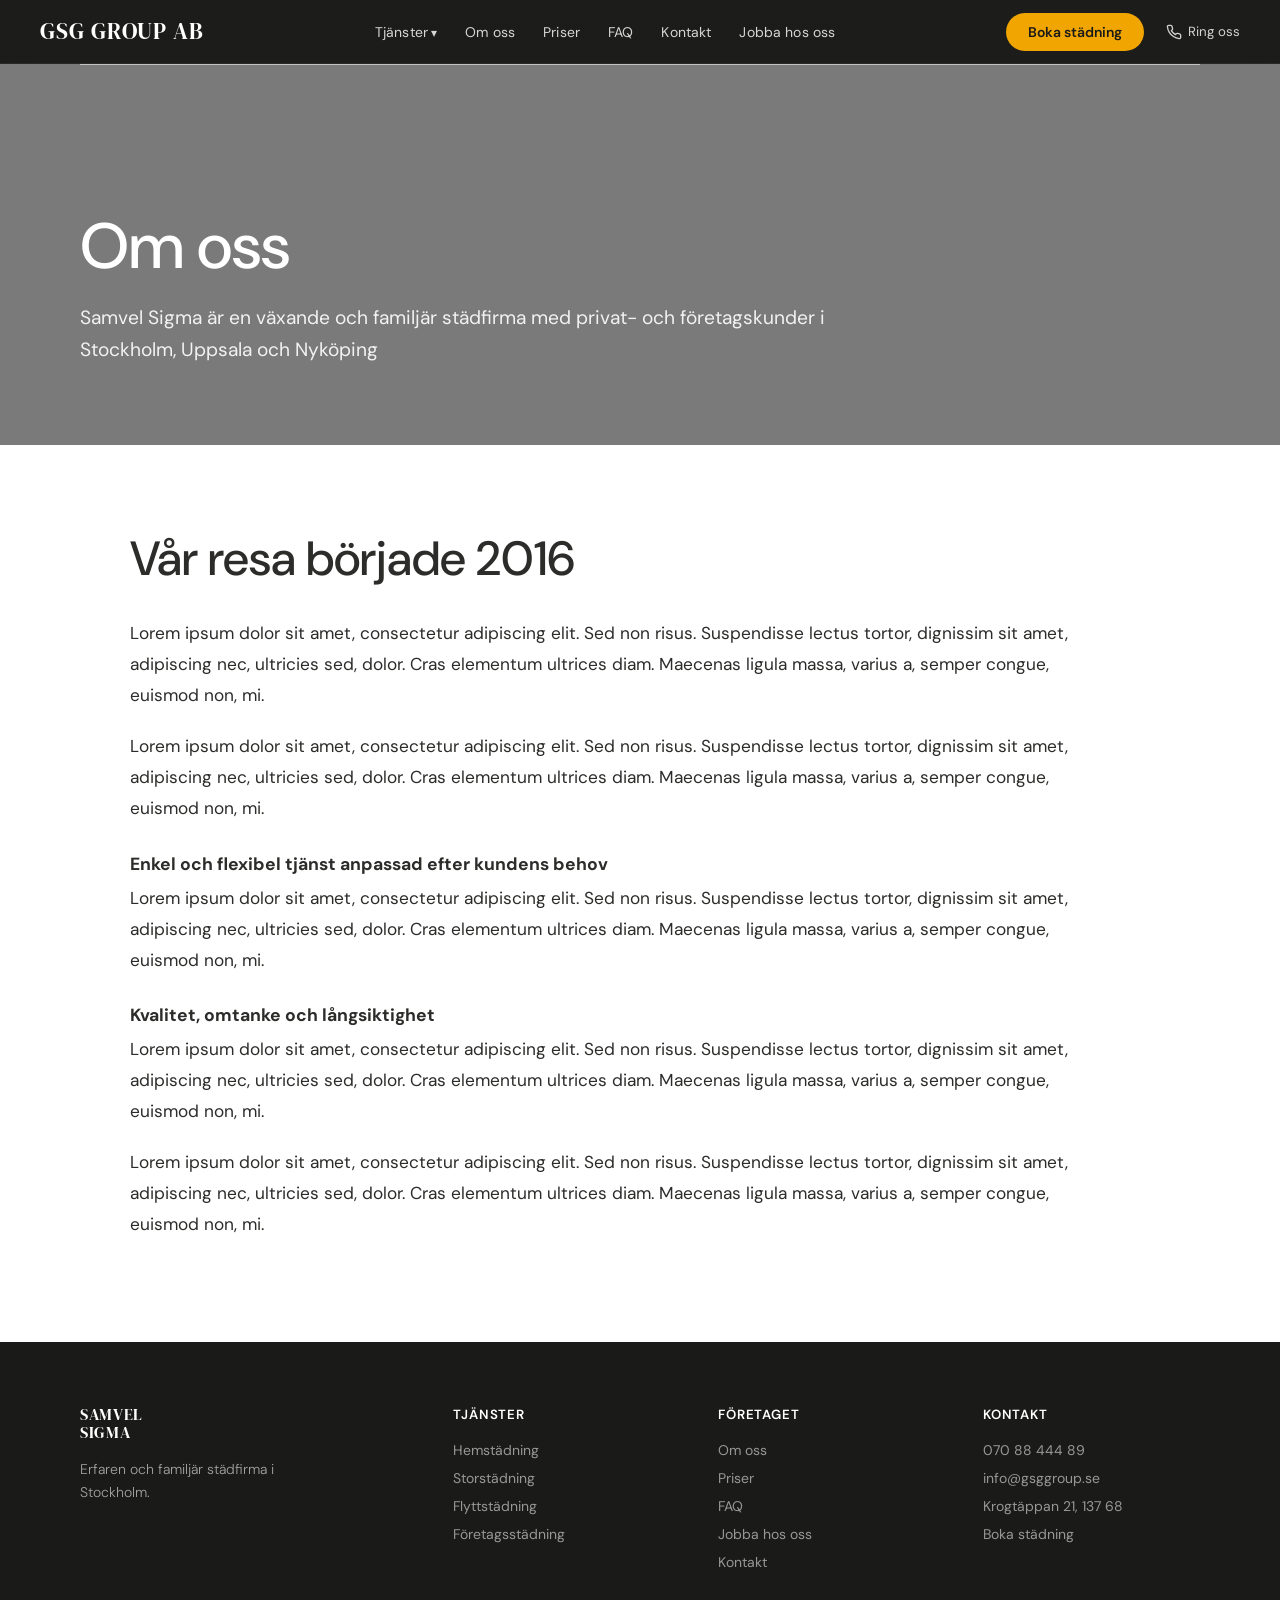
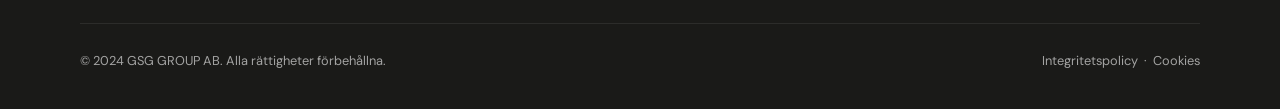
==== about.html @ a58aaa76 "init Co-authored-by: Copilot <copilot@github.com>" ====
<!DOCTYPE html>
<html lang="sv">
<head>
<meta charset="UTF-8">
<meta name="viewport" content="width=device-width, initial-scale=1.0">
<title>Om oss – GSG Group AB</title>
<link href="https://fonts.googleapis.com/css2?family=DM+Serif+Display:ital@0;1&family=DM+Sans:wght@300;400;500;600&display=swap" rel="stylesheet">
<style>
  *, *::before, *::after { box-sizing: border-box; margin: 0; padding: 0; }

  :root {
    --dark: #1a1a18;
    --teal: #1e5f52;
    --teal-light: #2a7a6a;
    --gold: #f0a500;
    --gold-dark: #d48f00;
    --cream: #f7f5f0;
    --text: #2c2c2a;
    --muted: #6b6b68;
    --white: #ffffff;
    --nav-h: 64px;
  }

  html { scroll-behavior: smooth; }
  body { font-family: 'DM Sans', sans-serif; color: var(--text); background: var(--white); }

  /* ── NAV ── */
  nav {
    position: fixed; top: 0; left: 0; right: 0; z-index: 100;
    height: var(--nav-h);
    display: flex; align-items: center; justify-content: space-between;
    padding: 0 40px;
    background: rgba(20,20,18,0.92);
    backdrop-filter: blur(12px);
    border-bottom: 1px solid rgba(255,255,255,0.06);
  }

  .logo {
    font-family: 'DM Serif Display', serif;
    font-size: 1.45rem;
    color: var(--white);
    line-height: 1.1;
    letter-spacing: 0.04em;
    text-transform: uppercase;
    user-select: none;
    transition: color .2s;
    cursor: pointer;
    text-decoration: none;
  }
  .logo span { display: block; }
  .logo:hover { color: var(--gold); }

  .nav-links {
    display: flex; align-items: center; gap: 28px;
    list-style: none;
  }
  .nav-links a {
    color: rgba(255,255,255,0.82);
    text-decoration: none;
    font-size: 0.875rem;
    font-weight: 400;
    letter-spacing: 0.01em;
    transition: color .2s;
  }
  .nav-links a:hover { color: var(--white); }
  .nav-links .has-arrow::after { content: ' ▾'; font-size: 0.75rem; }

  .nav-right {
    display: flex; align-items: center; gap: 22px;
  }
  .nav-icon-link {
    display: flex; align-items: center; gap: 6px;
    color: rgba(255,255,255,0.8);
    text-decoration: none;
    font-size: 0.83rem;
    transition: color .2s;
  }
  .nav-icon-link:hover { color: var(--white); }
  .nav-icon-link svg { width: 16px; height: 16px; }

  .btn-book {
    background: var(--gold);
    color: var(--dark);
    font-weight: 600;
    font-size: 0.875rem;
    padding: 10px 22px;
    border-radius: 50px;
    text-decoration: none;
    transition: background .2s, transform .15s;
    white-space: nowrap;
  }
  .btn-book:hover { background: var(--gold-dark); transform: translateY(-1px); }

  /* ── HERO ── */
  .hero {
    position: relative;
    height: 100vh; min-height: 620px;
    display: flex; align-items: center;
    overflow: hidden;
  }

  .hero-bg {
    position: absolute; inset: 0;
    background: url('https://images.unsplash.com/photo-1600607687920-4e2a09cf159d?w=1800&q=80') center/cover no-repeat;
    filter: brightness(0.45);
  }

  .hero-content {
    position: relative; z-index: 2;
    padding: 0 80px;
    max-width: 700px;
    animation: fadeUp .9s ease both;
  }

  @keyframes fadeUp {
    from { opacity: 0; transform: translateY(28px); }
    to   { opacity: 1; transform: translateY(0); }
  }

  .hero-headline {
    font-family: 'DM Serif Display', serif;
    font-size: clamp(2.6rem, 5vw, 4rem);
    color: var(--white);
    line-height: 1.12;
    margin-bottom: 28px;
  }

  .hero-headline .rotating-word {
    color: var(--gold);
    display: inline-block;
    min-width: 320px;
  }

  .hero-sub {
    color: rgba(255,255,255,0.8);
    font-size: 1.05rem;
    line-height: 1.6;
    margin-bottom: 36px;
    font-weight: 300;
  }

  .hero-form {
    display: flex; gap: 0;
    background: var(--white);
    border-radius: 50px;
    overflow: hidden;
    width: 120%; max-width: 1000px;
    box-shadow: 0 8px 32px rgba(0,0,0,0.25);
  }
  .hero-form input {
    flex: 1;
    border: none; outline: none;
    padding: 14px 20px;
    font-size: 0.9rem;
    font-family: 'DM Sans', sans-serif;
    color: var(--text);
    background: transparent;
  }
  .hero-form input::placeholder { color: var(--muted); }
  .hero-form .divider { width: 1px; background: #e0ddd8; margin: 10px 0; }
  .hero-form button {
    background: var(--teal);
    color: var(--white);
    border: none;
    padding: 14px 26px;
    font-size: 0.88rem;
    font-weight: 500;
    font-family: 'DM Sans', sans-serif;
    cursor: pointer;
    white-space: nowrap;
    transition: background .2s;
  }
  .hero-form button:hover { background: var(--teal-light); }

  .hero-company-note {
    margin-top: 16px;
    color: rgba(255,255,255,0.65);
    font-size: 0.83rem;
  }
  .hero-company-note a { color: rgba(255,255,255,0.85); }

  /* Offer bubble */
  .offer-bubble {
    position: absolute;
    right: 100px; top: 50%;
    transform: translateY(-50%);
    z-index: 3;
    background: var(--teal);
    border-radius: 50%;
    width: 210px; height: 210px;
    display: flex; flex-direction: column;
    align-items: center; justify-content: center;
    text-align: center;
    padding: 24px;
    box-shadow: 0 12px 40px rgba(0,0,0,0.3);
    animation: fadeUp 1.1s .3s ease both;
    cursor: pointer;
    text-decoration: none;
    transition: transform .3s;
  }
  .offer-bubble:hover { transform: translateY(calc(-50% - 4px)) scale(1.03); }
  .offer-bubble .label {
    color: rgba(255,255,255,0.75);
    font-size: 0.8rem;
    font-weight: 500;
    margin-bottom: 4px;
  }
  .offer-bubble .price-line {
    color: var(--white);
    font-size: 0.9rem;
    line-height: 1.4;
    margin-bottom: 8px;
  }
  .offer-bubble .price-line strong { font-size: 1.15rem; }
  .offer-bubble .stars { color: var(--gold); font-size: 1rem; letter-spacing: 2px; }
  .offer-bubble .rating { color: var(--white); font-size: 0.78rem; margin-top: 2px; }
  .offer-bubble .reviews { color: rgba(255,255,255,0.65); font-size: 0.72rem; margin-top: 2px; }

  /* ── INTRO ── */
  .intro {
    background: var(--cream);
    padding: 88px 80px;
    display: grid; grid-template-columns: 1fr 1fr;
    gap: 60px; align-items: center;
  }
  .intro h2 {
    font-family: 'DM Serif Display', serif;
    font-size: clamp(1.6rem, 2.5vw, 2.2rem);
    line-height: 1.25;
    color: var(--text);
    margin-bottom: 20px;
  }
  .intro p {
    color: var(--muted);
    line-height: 1.75;
    font-size: 0.97rem;
    font-weight: 300;
  }
  .intro-img {
    border-radius: 4px;
    overflow: hidden;
    aspect-ratio: 4/3;
  }
  .intro-img img { width: 100%; height: 100%; object-fit: cover; }

  /* ── SERVICES ── */
  .services {
    padding: 88px 80px;
    background: var(--white);
  }
  .section-header {
    text-align: center;
    margin-bottom: 52px;
  }
  .section-header h2 {
    font-family: 'DM Serif Display', serif;
    font-size: clamp(1.7rem, 2.8vw, 2.4rem);
    color: var(--text);
    margin-bottom: 14px;
  }
  .section-header p {
    color: var(--muted);
    max-width: 520px;
    margin: 0 auto;
    line-height: 1.65;
    font-size: 0.95rem;
    font-weight: 300;
  }

  .service-grid {
    display: grid;
    grid-template-columns: repeat(3, 1fr);
    gap: 28px;
  }
  .service-card {
    border-radius: 6px;
    overflow: hidden;
    background: var(--cream);
    text-decoration: none;
    color: var(--text);
    transition: transform .25s, box-shadow .25s;
    display: flex; flex-direction: column;
  }
  .service-card:hover { transform: translateY(-5px); box-shadow: 0 16px 40px rgba(0,0,0,0.1); }
  .service-card img {
    width: 100%; height: 190px; object-fit: cover;
    transition: transform .4s;
  }
  .service-card:hover img { transform: scale(1.04); }
  .service-card .card-body { padding: 22px 24px 26px; }
  .service-card h3 { font-size: 1.05rem; font-weight: 600; margin-bottom: 8px; }
  .service-card p { color: var(--muted); font-size: 0.875rem; line-height: 1.6; font-weight: 300; }
  .service-card .read-more {
    display: inline-flex; align-items: center; gap: 5px;
    margin-top: 12px;
    font-size: 0.83rem;
    font-weight: 500;
    color: var(--teal);
  }
  .service-card .read-more::after { content: '→'; }

  /* ── VALUES ── */
  .values {
    background: var(--dark);
    padding: 88px 80px;
    color: var(--white);
  }
  .values .section-header h2 { color: var(--white); }
  .values .section-header p { color: rgba(255,255,255,0.55); }

  .values-grid {
    display: grid; grid-template-columns: repeat(3, 1fr);
    gap: 40px; margin-top: 52px;
  }
  .value-item { display: flex; flex-direction: column; gap: 14px; }
  .value-icon {
    width: 48px; height: 48px;
    background: var(--teal);
    border-radius: 50%;
    display: flex; align-items: center; justify-content: center;
  }
  .value-icon svg { width: 22px; height: 22px; stroke: white; fill: none; stroke-width: 2; stroke-linecap: round; stroke-linejoin: round; }
  .value-item h3 { font-size: 1.1rem; font-weight: 600; }
  .value-item p { color: rgba(255,255,255,0.55); font-size: 0.9rem; line-height: 1.7; font-weight: 300; }

  /* ── FAQ ── */
  .faq {
    padding: 88px 80px;
    background: var(--cream);
    display: grid; grid-template-columns: 1fr 1.4fr;
    gap: 72px; align-items: start;
  }
  .faq-left h2 {
    font-family: 'DM Serif Display', serif;
    font-size: clamp(1.7rem, 2.5vw, 2.2rem);
    line-height: 1.25;
    color: var(--text);
    margin-bottom: 16px;
  }
  .faq-left p { color: var(--muted); line-height: 1.65; font-size: 0.95rem; font-weight: 300; }
  .faq-left .btn-faq {
    display: inline-block;
    margin-top: 28px;
    background: var(--teal);
    color: var(--white);
    padding: 12px 28px;
    border-radius: 50px;
    text-decoration: none;
    font-size: 0.875rem;
    font-weight: 500;
    transition: background .2s;
  }
  .faq-left .btn-faq:hover { background: var(--teal-light); }

  .faq-list { display: flex; flex-direction: column; gap: 0; }
  .faq-item {
    border-bottom: 1px solid rgba(0,0,0,0.1);
    padding: 0;
  }
  .faq-item:first-child { border-top: 1px solid rgba(0,0,0,0.1); }
  .faq-q {
    display: flex; justify-content: space-between; align-items: center;
    padding: 22px 4px;
    font-weight: 500;
    font-size: 0.95rem;
    cursor: pointer;
    user-select: none;
    gap: 16px;
  }
  .faq-q .faq-toggle {
    width: 26px; height: 26px; flex-shrink: 0;
    border-radius: 50%;
    border: 1.5px solid var(--teal);
    display: flex; align-items: center; justify-content: center;
    color: var(--teal);
    font-size: 1.1rem;
    transition: transform .2s;
  }
  .faq-item.open .faq-toggle { transform: rotate(45deg); }
  .faq-a {
    color: var(--muted); font-size: 0.9rem; line-height: 1.7;
    max-height: 0; overflow: hidden;
    transition: max-height .35s ease, padding .35s ease;
    font-weight: 300;
  }
  .faq-item.open .faq-a { max-height: 300px; padding-bottom: 20px; padding-left: 4px; }

  /* ── CTA ── */
  .cta-section {
    position: relative;
    padding: 88px 80px;
    background: var(--teal);
    overflow: hidden;
    display: flex; align-items: center; justify-content: space-between;
    gap: 40px;
  }
  .cta-section::before {
    content: '';
    position: absolute; top: -60px; right: -60px;
    width: 300px; height: 300px;
    border-radius: 50%;
    background: rgba(255,255,255,0.06);
  }
  .cta-text h2 {
    font-family: 'DM Serif Display', serif;
    font-size: clamp(1.7rem, 2.8vw, 2.4rem);
    color: var(--white);
    margin-bottom: 14px;
  }
  .cta-text p {
    color: rgba(255,255,255,0.72);
    font-size: 0.97rem;
    line-height: 1.65;
    max-width: 480px;
    font-weight: 300;
  }
  .cta-actions { display: flex; gap: 16px; flex-shrink: 0; align-items: center; }
  .btn-white {
    background: var(--white);
    color: var(--teal);
    padding: 14px 32px;
    border-radius: 50px;
    text-decoration: none;
    font-weight: 600;
    font-size: 0.9rem;
    transition: transform .2s;
    white-space: nowrap;
  }
  .btn-white:hover { transform: translateY(-2px); }
  .btn-outline-white {
    border: 1.5px solid rgba(255,255,255,0.6);
    color: var(--white);
    padding: 13px 28px;
    border-radius: 50px;
    text-decoration: none;
    font-size: 0.9rem;
    font-weight: 500;
    transition: border-color .2s, background .2s;
    white-space: nowrap;
  }
  .btn-outline-white:hover { border-color: var(--white); background: rgba(255,255,255,0.1); }

  /* ── FOOTER ── */
  footer {
    background: var(--dark);
    padding: 64px 80px 40px;
    color: rgba(255,255,255,0.6);
    font-size: 0.875rem;
  }
  .footer-grid {
    display: grid; grid-template-columns: 1.5fr 1fr 1fr 1fr;
    gap: 48px; margin-bottom: 52px;
  }
  .footer-brand .logo { font-size: 1rem; margin-bottom: 16px; }
  .footer-brand p { line-height: 1.7; font-weight: 300; max-width: 220px; }
  .footer-col h4 {
    color: var(--white); font-size: 0.83rem;
    font-weight: 600; letter-spacing: 0.06em;
    text-transform: uppercase; margin-bottom: 18px;
  }
  .footer-col ul { list-style: none; display: flex; flex-direction: column; gap: 10px; }
  .footer-col a { color: rgba(255,255,255,0.55); text-decoration: none; transition: color .2s; }
  .footer-col a:hover { color: var(--white); }
  .footer-bottom {
    border-top: 1px solid rgba(255,255,255,0.08);
    padding-top: 28px;
    display: flex; justify-content: space-between; align-items: center;
  }
  .footer-bottom p { font-size: 0.8rem; }

  /* Typing animation */
  .rotating-word { border-right: 2px solid var(--gold); }


  /* ── MEGA MENU ── */
  .nav-links li { position: relative; }
  .services-menu { position: static; }
  .mega-menu { position: fixed; top: var(--nav-h); left: 50%; transform: translateX(-50%) translateY(14px); width: min(1120px, calc(100vw - 64px)); background: var(--white); border-radius: 0 0 18px 18px; box-shadow: 0 24px 70px rgba(0,0,0,0.18); display: grid; grid-template-columns: 1fr 3fr; opacity: 0; visibility: hidden; pointer-events: none; overflow: hidden; transition: opacity .22s ease, transform .22s ease, visibility .22s ease; border: 1px solid rgba(0,0,0,0.06); }
  .services-menu:hover .mega-menu, .services-menu:focus-within .mega-menu { opacity: 1; visibility: visible; pointer-events: auto; transform: translateX(-50%) translateY(0); }
  .mega-copy { background: var(--teal); color: var(--white); padding: 34px; display: flex; flex-direction: column; min-height: 320px; }
  .mega-copy h2 { font-family: 'DM Serif Display', serif; font-size: clamp(1.6rem, 2.2vw, 2.2rem); line-height: 1.08; margin-bottom: 14px; }
  .mega-copy p { color: rgba(255,255,255,0.78); line-height: 1.65; font-weight: 300; font-size: .95rem; }
  .mega-copy .btn-book { margin-top: auto; align-self: flex-start; color: var(--dark); }
  .mega-services { padding: 26px; display: grid; grid-template-columns: repeat(4, 1fr); gap: 16px; background: var(--cream); }
  .mega-service-card { background: var(--white); border-radius: 14px; overflow: hidden; text-decoration: none; color: var(--text) !important; box-shadow: 0 8px 24px rgba(0,0,0,0.06); display: flex; flex-direction: column; transition: transform .2s ease, box-shadow .2s ease; }
  .mega-service-card:hover { transform: translateY(-4px); box-shadow: 0 16px 34px rgba(0,0,0,0.1); }
  .mega-service-card img { height: 120px; width: 100%; object-fit: cover; }
  .mega-service-card div { padding: 16px; }
  .mega-service-card h3 { font-size: .98rem; margin-bottom: 8px; color: var(--text); }
  .mega-service-card p { font-size: .8rem; color: var(--muted); line-height: 1.5; }
  @media (max-width: 900px) { .mega-menu { display: none; } }

  /* ── SUBPAGES ── */
  .page-hero { position: relative; min-height: 445px; display: flex; align-items: flex-end; padding: calc(var(--nav-h) + 80px) 80px 78px; overflow: hidden; color: var(--white); }
  .page-hero::before { content: ''; position: absolute; inset: 0; background: rgba(0,0,0,0.52); z-index: 1; }
  .page-hero::after { content: ''; position: absolute; top: var(--nav-h); left: 80px; right: 80px; height: 1px; background: rgba(255,255,255,.55); z-index: 2; }
  .page-hero-bg { position:absolute; inset:0; background-size: cover; background-position: center; z-index:0; }
  .page-hero-content { position: relative; z-index: 3; max-width: 820px; }
  .page-hero h1 { font-size: clamp(2.4rem, 5vw, 4rem); line-height: 1.05; margin-bottom: 22px; font-weight: 500; }
  .page-hero p { font-size: 1.2rem; line-height: 1.7; color: rgba(255,255,255,.9); max-width: 840px; }
  .about-story { padding: 82px 80px; max-width: 1180px; margin: 0 auto; }
  .about-story h2 { font-size: clamp(2rem, 4vw, 3rem); font-weight: 500; margin-bottom: 28px; }
  .about-story p { max-width: 980px; font-size: 1.08rem; line-height: 1.8; margin-bottom: 20px; color: var(--text); }
  .about-story strong { display:block; margin: 28px 0 8px; font-size: 1.1rem; }
  .contact-page-bg { background: linear-gradient(to bottom, var(--teal) 0, var(--teal) 62%, var(--white) 62%, var(--white) 100%); min-height: 100vh; padding-top: var(--nav-h); }
  .contact-title { color: var(--white); text-align:center; padding: 130px 24px 190px; }
  .contact-title h1 { font-size: clamp(2.2rem, 4vw, 3.7rem); font-weight: 500; line-height: 1.15; max-width: 720px; margin: 0 auto; }
  .contact-card-wrap { max-width: 1120px; margin: -105px auto 80px; padding: 0 24px; }
  .contact-card { display: grid; grid-template-columns: .95fr 2fr; background: #fbf6f1; box-shadow: 0 8px 22px rgba(0,0,0,.08); padding: 16px; gap: 36px; }
  .contact-info-panel { background: #c9dcd8; padding: 34px; color: #06483f; }
  .contact-info-panel h2 { font-size: 1.25rem; margin-bottom: 14px; }
  .contact-info-panel p { font-size: .9rem; line-height: 1.65; margin-bottom: 28px; }
  .contact-info-panel h3 { font-size: .95rem; margin: 22px 0 10px; }
  .contact-info-panel a { color:#06483f; font-size:.88rem; }
  .contact-form { padding: 44px 58px 28px 28px; }
  .contact-form-grid { display:grid; grid-template-columns: repeat(2,1fr); gap: 18px 16px; }
  .contact-form input, .contact-form textarea, .contact-form select { width: 100%; border: 1px solid #ddd8d2; border-radius: 8px; background: transparent; padding: 14px 16px; font-family: 'DM Sans', sans-serif; font-size:.92rem; color: var(--text); }
  .contact-form textarea { min-height: 112px; resize: vertical; grid-column: 1 / -1; }
  .contact-form button { margin-top: 18px; background: var(--teal); color: var(--white); border:none; border-radius: 50px; padding: 13px 28px; font-weight: 600; cursor:pointer; }
  @media (max-width: 760px) { .contact-card, .contact-form-grid { grid-template-columns: 1fr; } .contact-form { padding: 24px; } .page-hero, .about-story { padding-left: 28px; padding-right: 28px; } }

</style>
</head>
<body>
<!-- NAV -->
<nav>
  <a class="logo" href="samvelsigma.html"> 
    GSG GROUP AB
  </a>

  <ul class="nav-links">
    <li class="services-menu">
      <a href="samvelsigma_updated.html#services" class="has-arrow">Tjänster</a>
      <div class="mega-menu" aria-label="Tjänster meny">
        <div class="mega-copy"><h2>Våra Tjänster</h2><p>Vi erbjuder flera olika städtjänster för privatpersoner och företag!</p><a href="contact.html" class="btn-book">Boka städning</a></div>
        <div class="mega-services">
          <a href="samvelsigma_updated.html#hemstadning" class="mega-service-card"><img src="https://images.unsplash.com/photo-1581578731548-c64695cc6952?w=600&q=80" alt="Hemstädning"><div><h3>Hemstädning</h3><p>Regelbunden städning som gör vardagen enklare.</p></div></a>
          <a href="samvelsigma_updated.html#flyttstadning" class="mega-service-card"><img src="https://images.unsplash.com/photo-1584622650111-993a426fbf0a?w=600&q=80" alt="Flyttstädning"><div><h3>Flyttstädning</h3><p>Smidig hjälp när du lämnar eller flyttar in i en bostad.</p></div></a>
          <a href="samvelsigma_updated.html#storstadning" class="mega-service-card"><img src="https://images.unsplash.com/photo-1563453392212-326f5e854473?w=600&q=80" alt="Storstädning"><div><h3>Storstädning</h3><p>En grundlig städning från golv till tak.</p></div></a>
          <a href="samvelsigma_updated.html#foretagsstadning" class="mega-service-card"><img src="https://images.unsplash.com/photo-1497366216548-37526070297c?w=600&q=80" alt="Företagsstädning"><div><h3>Företagsstädning</h3><p>Renare kontor, lokaler och gemensamma ytor.</p></div></a>
        </div>
      </div>
    </li>
    <li><a href="about.html">Om oss</a></li>
    <li><a href="samvelsigma_updated.html#prices">Priser</a></li>
    <li><a href="samvelsigma_updated.html#faq">FAQ</a></li>
    <li><a href="contact.html">Kontakt</a></li>
    <li><a href="jobs.html">Jobba hos oss</a></li>
  </ul>

  <div class="nav-right">
    <a href="contact.html" class="btn-book">Boka städning</a>
    <a href="tel:070 88 444 89" class="nav-icon-link">
      <svg viewBox="0 0 24 24" fill="none" stroke="currentColor" stroke-width="2" stroke-linecap="round" stroke-linejoin="round"><path d="M22 16.9v3a2 2 0 0 1-2.2 2 19.8 19.8 0 0 1-8.6-3.1 19.5 19.5 0 0 1-6-6 19.8 19.8 0 0 1-3.1-8.7A2 2 0 0 1 4.1 2h3a2 2 0 0 1 2 1.7c.1 1 .4 2 .7 2.9a2 2 0 0 1-.5 2.1L8.1 9.9a16 16 0 0 0 6 6l1.2-1.2a2 2 0 0 1 2.1-.5c.9.3 1.9.6 2.9.7A2 2 0 0 1 22 16.9z"/></svg>
      Ring oss
    </a>
  </div>
</nav>



<main>
  <section class="page-hero">
    <div class="page-hero-bg" style="background-image:url('https://images.unsplash.com/photo-1600607687920-4e2a09cf159d?w=1800&q=80');"></div>
    <div class="page-hero-content">
      <h1>Om oss</h1>
      <p>Samvel Sigma är en växande och familjär städfirma med privat- och företagskunder i Stockholm, Uppsala och Nyköping</p>
    </div>
  </section>
  <section class="about-story">
    <h2>Vår resa började 2016</h2>
    <p>Lorem ipsum dolor sit amet, consectetur adipiscing elit. Sed non risus. Suspendisse lectus tortor, dignissim sit amet, adipiscing nec, ultricies sed, dolor. Cras elementum ultrices diam. Maecenas ligula massa, varius a, semper congue, euismod non, mi.</p>
    <p>Lorem ipsum dolor sit amet, consectetur adipiscing elit. Sed non risus. Suspendisse lectus tortor, dignissim sit amet, adipiscing nec, ultricies sed, dolor. Cras elementum ultrices diam. Maecenas ligula massa, varius a, semper congue, euismod non, mi.</p>
    <strong>Enkel och flexibel tjänst anpassad efter kundens behov</strong>
    <p>Lorem ipsum dolor sit amet, consectetur adipiscing elit. Sed non risus. Suspendisse lectus tortor, dignissim sit amet, adipiscing nec, ultricies sed, dolor. Cras elementum ultrices diam. Maecenas ligula massa, varius a, semper congue, euismod non, mi.</p>
    <strong>Kvalitet, omtanke och långsiktighet</strong>
    <p>Lorem ipsum dolor sit amet, consectetur adipiscing elit. Sed non risus. Suspendisse lectus tortor, dignissim sit amet, adipiscing nec, ultricies sed, dolor. Cras elementum ultrices diam. Maecenas ligula massa, varius a, semper congue, euismod non, mi.</p>
    <p>Lorem ipsum dolor sit amet, consectetur adipiscing elit. Sed non risus. Suspendisse lectus tortor, dignissim sit amet, adipiscing nec, ultricies sed, dolor. Cras elementum ultrices diam. Maecenas ligula massa, varius a, semper congue, euismod non, mi.</p>
  </section>
</main>

<!-- FOOTER -->
<footer>
  <div class="footer-grid">
    <div class="footer-brand">
      <div class="logo" style="color:white; margin-bottom:16px;">
        <span>SAMVEL</span>
        <span>SIGMA</span>
      </div>
      <p>Erfaren och familjär städfirma i Stockholm.</p>
    </div>
    <div class="footer-col">
      <h4>Tjänster</h4>
      <ul>
        <li><a href="#">Hemstädning</a></li>
        <li><a href="#">Storstädning</a></li>
        <li><a href="#">Flyttstädning</a></li>
        <li><a href="#">Företagsstädning</a></li>
      </ul>
    </div>
    <div class="footer-col">
      <h4>Företaget</h4>
      <ul>
        <li><a href="#">Om oss</a></li>
        <li><a href="#">Priser</a></li>
        <li><a href="#">FAQ</a></li>
        <li><a href="#">Jobba hos oss</a></li>
        <li><a href="#">Kontakt</a></li>
      </ul>
    </div>
    <div class="footer-col">
      <h4>Kontakt</h4>
      <ul>
        <li><a href="tel:070 88 444 89">070 88 444 89</a></li>
        <li><a href="mailto:info@gsggroup.se">info@gsggroup.se</a></li>
        <li><a href="#">Krogtäppan 21, 137 68</a></li>
        <li><a href="#">Boka städning</a></li>
      </ul>
    </div>
  </div>
  <div class="footer-bottom">
    <p>© 2024 GSG GROUP AB. Alla rättigheter förbehållna.</p>
    <p>Integritetspolicy &nbsp;·&nbsp; Cookies</p>
  </div>
</footer>


</body>
</html>
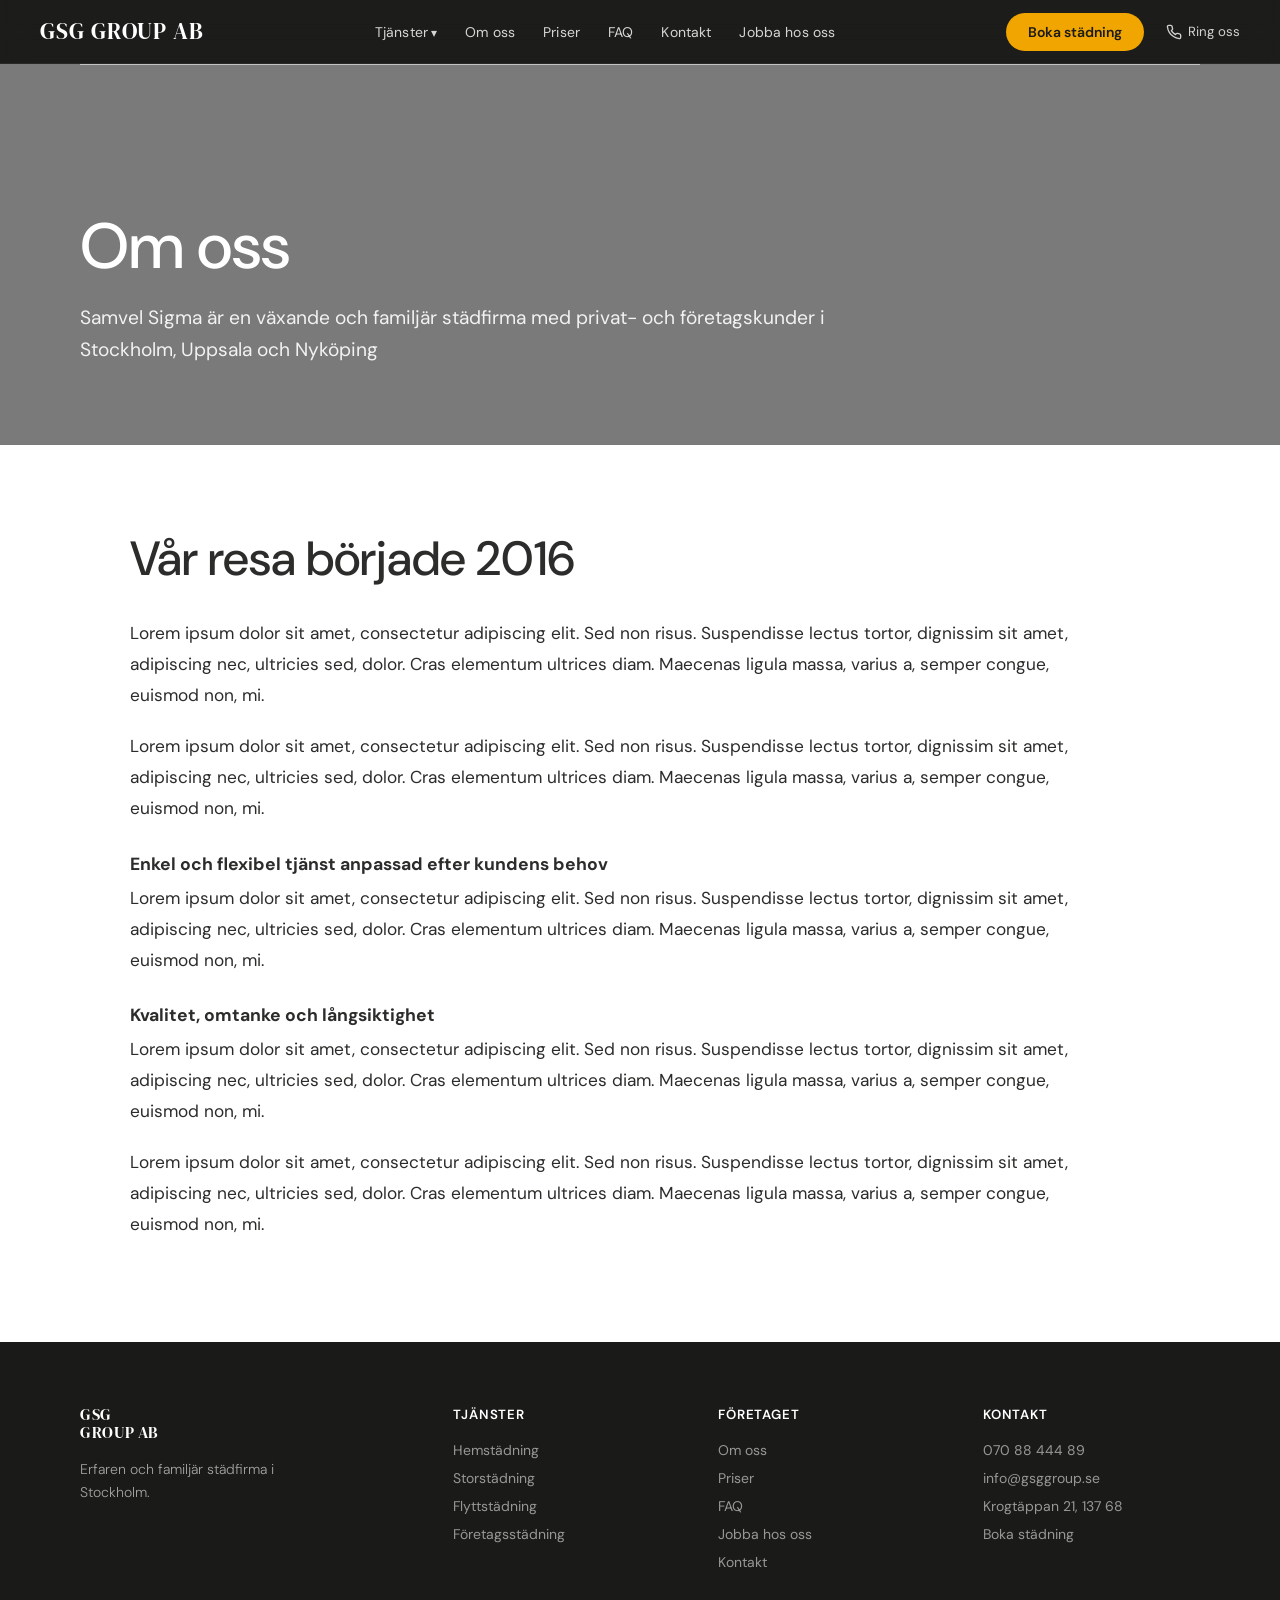
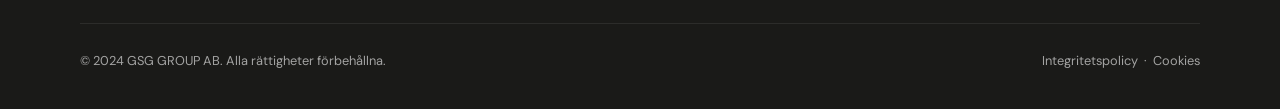
==== commit d40ddd42: "Refactor website structure: replace 'samvelsigma.html' with 'index.html', update links, and remove o" ====
--- a/about.html
+++ b/about.html
@@ -524,26 +524,26 @@
 <body>
 <!-- NAV -->
 <nav>
-  <a class="logo" href="samvelsigma.html"> 
+  <a class="logo" href="index.html"> 
     GSG GROUP AB
   </a>
 
   <ul class="nav-links">
     <li class="services-menu">
-      <a href="samvelsigma_updated.html#services" class="has-arrow">Tjänster</a>
+      <a href="index.html#services" class="has-arrow">Tjänster</a>
       <div class="mega-menu" aria-label="Tjänster meny">
         <div class="mega-copy"><h2>Våra Tjänster</h2><p>Vi erbjuder flera olika städtjänster för privatpersoner och företag!</p><a href="contact.html" class="btn-book">Boka städning</a></div>
         <div class="mega-services">
-          <a href="samvelsigma_updated.html#hemstadning" class="mega-service-card"><img src="https://images.unsplash.com/photo-1581578731548-c64695cc6952?w=600&q=80" alt="Hemstädning"><div><h3>Hemstädning</h3><p>Regelbunden städning som gör vardagen enklare.</p></div></a>
-          <a href="samvelsigma_updated.html#flyttstadning" class="mega-service-card"><img src="https://images.unsplash.com/photo-1584622650111-993a426fbf0a?w=600&q=80" alt="Flyttstädning"><div><h3>Flyttstädning</h3><p>Smidig hjälp när du lämnar eller flyttar in i en bostad.</p></div></a>
-          <a href="samvelsigma_updated.html#storstadning" class="mega-service-card"><img src="https://images.unsplash.com/photo-1563453392212-326f5e854473?w=600&q=80" alt="Storstädning"><div><h3>Storstädning</h3><p>En grundlig städning från golv till tak.</p></div></a>
-          <a href="samvelsigma_updated.html#foretagsstadning" class="mega-service-card"><img src="https://images.unsplash.com/photo-1497366216548-37526070297c?w=600&q=80" alt="Företagsstädning"><div><h3>Företagsstädning</h3><p>Renare kontor, lokaler och gemensamma ytor.</p></div></a>
+          <a href="index.html#hemstadning" class="mega-service-card"><img src="https://images.unsplash.com/photo-1581578731548-c64695cc6952?w=600&q=80" alt="Hemstädning"><div><h3>Hemstädning</h3><p>Regelbunden städning som gör vardagen enklare.</p></div></a>
+          <a href="index.html#flyttstadning" class="mega-service-card"><img src="https://images.unsplash.com/photo-1584622650111-993a426fbf0a?w=600&q=80" alt="Flyttstädning"><div><h3>Flyttstädning</h3><p>Smidig hjälp när du lämnar eller flyttar in i en bostad.</p></div></a>
+          <a href="index.html#storstadning" class="mega-service-card"><img src="https://images.unsplash.com/photo-1563453392212-326f5e854473?w=600&q=80" alt="Storstädning"><div><h3>Storstädning</h3><p>En grundlig städning från golv till tak.</p></div></a>
+          <a href="index.html#foretagsstadning" class="mega-service-card"><img src="https://images.unsplash.com/photo-1497366216548-37526070297c?w=600&q=80" alt="Företagsstädning"><div><h3>Företagsstädning</h3><p>Renare kontor, lokaler och gemensamma ytor.</p></div></a>
         </div>
       </div>
     </li>
     <li><a href="about.html">Om oss</a></li>
-    <li><a href="samvelsigma_updated.html#prices">Priser</a></li>
-    <li><a href="samvelsigma_updated.html#faq">FAQ</a></li>
+    <li><a href="index.html#prices">Priser</a></li>
+    <li><a href="index.html#faq">FAQ</a></li>
     <li><a href="contact.html">Kontakt</a></li>
     <li><a href="jobs.html">Jobba hos oss</a></li>
   </ul>
@@ -584,28 +584,28 @@
   <div class="footer-grid">
     <div class="footer-brand">
       <div class="logo" style="color:white; margin-bottom:16px;">
-        <span>SAMVEL</span>
-        <span>SIGMA</span>
+        <span>GSG</span>
+        <span>GROUP AB</span>
       </div>
       <p>Erfaren och familjär städfirma i Stockholm.</p>
     </div>
     <div class="footer-col">
       <h4>Tjänster</h4>
       <ul>
-        <li><a href="#">Hemstädning</a></li>
-        <li><a href="#">Storstädning</a></li>
-        <li><a href="#">Flyttstädning</a></li>
-        <li><a href="#">Företagsstädning</a></li>
+        <li><a href="index.html#hemstadning">Hemstädning</a></li>
+        <li><a href="index.html#storstadning">Storstädning</a></li>
+        <li><a href="index.html#flyttstadning">Flyttstädning</a></li>
+        <li><a href="index.html#foretagsstadning">Företagsstädning</a></li>
       </ul>
     </div>
     <div class="footer-col">
       <h4>Företaget</h4>
       <ul>
-        <li><a href="#">Om oss</a></li>
-        <li><a href="#">Priser</a></li>
-        <li><a href="#">FAQ</a></li>
-        <li><a href="#">Jobba hos oss</a></li>
-        <li><a href="#">Kontakt</a></li>
+        <li><a href="index.html#about">Om oss</a></li>
+        <li><a href="index.html#prices">Priser</a></li>
+        <li><a href="index.html#faq">FAQ</a></li>
+        <li><a href="jobs.html">Jobba hos oss</a></li>
+        <li><a href="contact.html">Kontakt</a></li>
       </ul>
     </div>
     <div class="footer-col">
@@ -613,8 +613,8 @@
       <ul>
         <li><a href="tel:070 88 444 89">070 88 444 89</a></li>
         <li><a href="mailto:info@gsggroup.se">info@gsggroup.se</a></li>
-        <li><a href="#">Krogtäppan 21, 137 68</a></li>
-        <li><a href="#">Boka städning</a></li>
+        <li><a href="contact.html">Krogtäppan 21, 137 68</a></li>
+        <li><a href="contact.html">Boka städning</a></li>
       </ul>
     </div>
   </div>
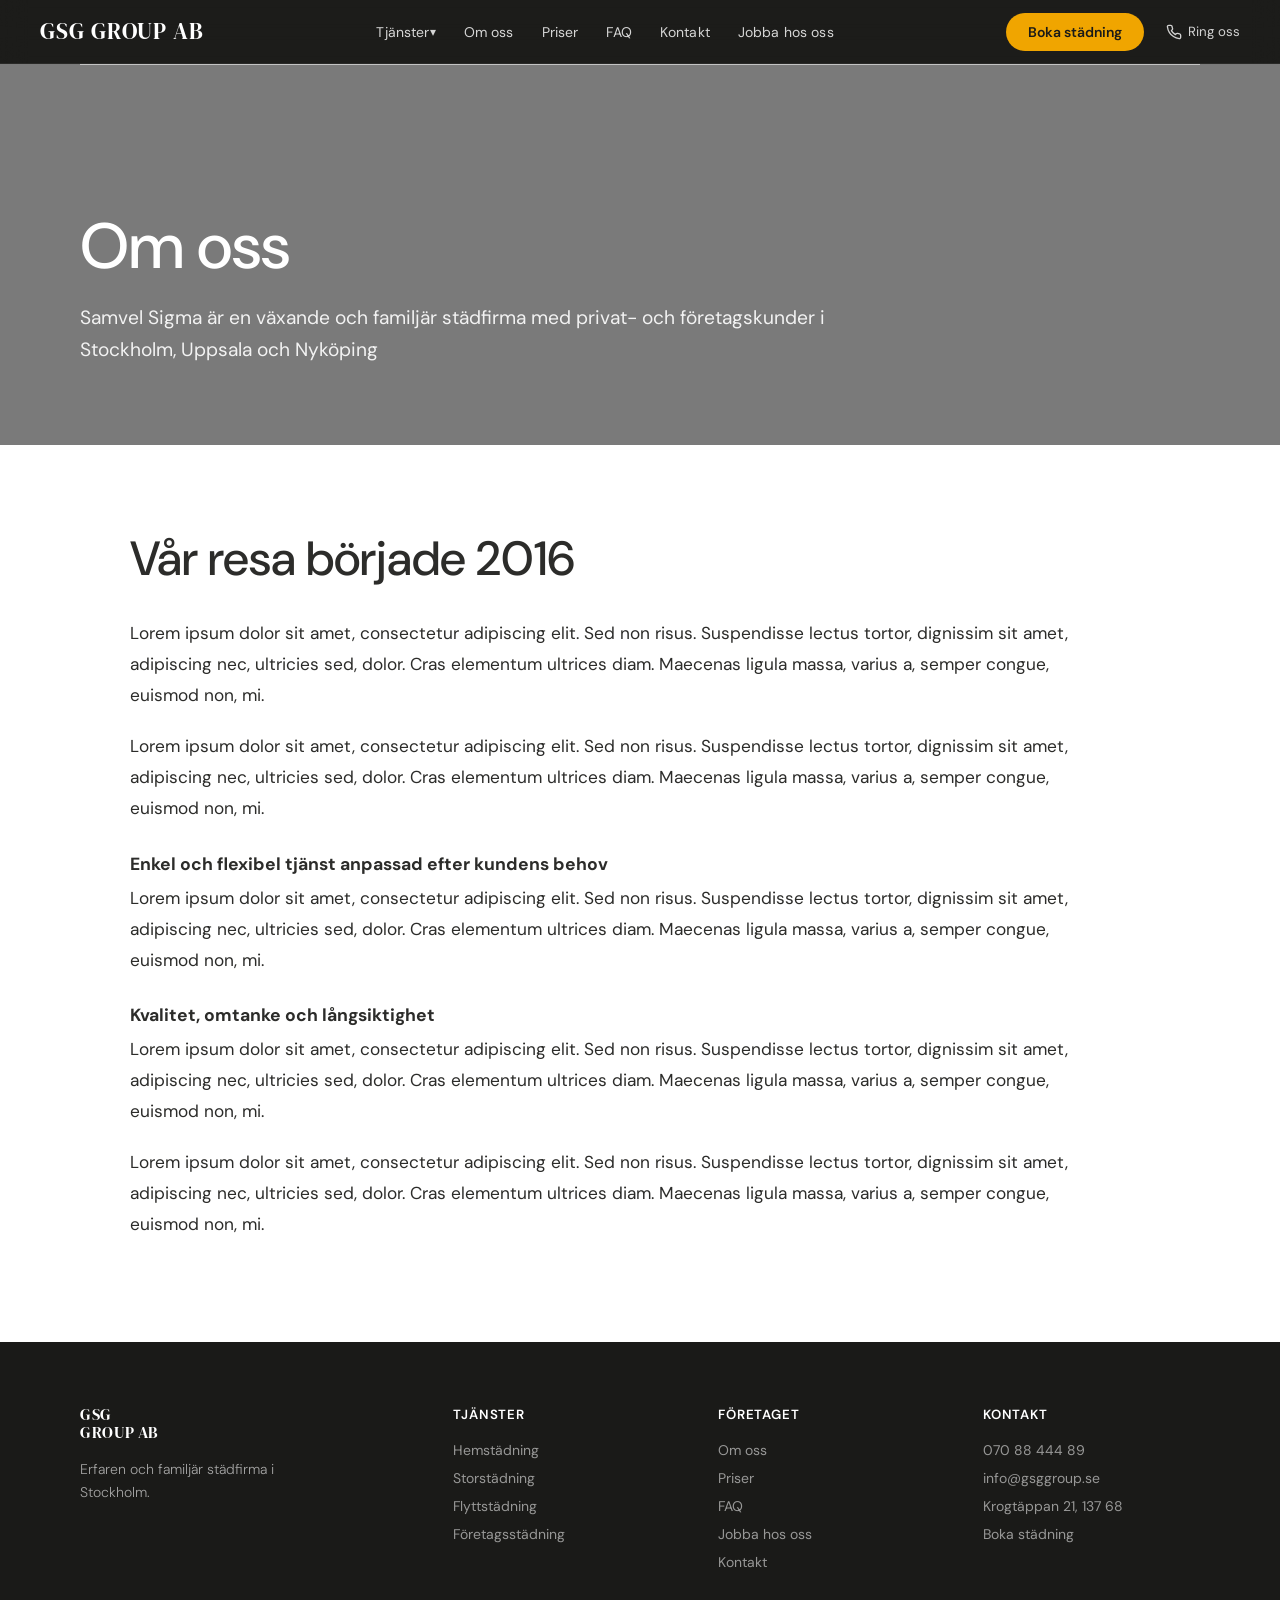
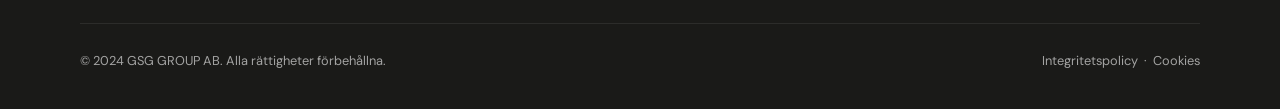
==== commit d68f2de4: "thankyousir" ====
--- a/about.html
+++ b/about.html
@@ -5,521 +5,8 @@
 <meta name="viewport" content="width=device-width, initial-scale=1.0">
 <title>Om oss – GSG Group AB</title>
 <link href="https://fonts.googleapis.com/css2?family=DM+Serif+Display:ital@0;1&family=DM+Sans:wght@300;400;500;600&display=swap" rel="stylesheet">
-<style>
-  *, *::before, *::after { box-sizing: border-box; margin: 0; padding: 0; }
-
-  :root {
-    --dark: #1a1a18;
-    --teal: #1e5f52;
-    --teal-light: #2a7a6a;
-    --gold: #f0a500;
-    --gold-dark: #d48f00;
-    --cream: #f7f5f0;
-    --text: #2c2c2a;
-    --muted: #6b6b68;
-    --white: #ffffff;
-    --nav-h: 64px;
-  }
-
-  html { scroll-behavior: smooth; }
-  body { font-family: 'DM Sans', sans-serif; color: var(--text); background: var(--white); }
-
-  /* ── NAV ── */
-  nav {
-    position: fixed; top: 0; left: 0; right: 0; z-index: 100;
-    height: var(--nav-h);
-    display: flex; align-items: center; justify-content: space-between;
-    padding: 0 40px;
-    background: rgba(20,20,18,0.92);
-    backdrop-filter: blur(12px);
-    border-bottom: 1px solid rgba(255,255,255,0.06);
-  }
-
-  .logo {
-    font-family: 'DM Serif Display', serif;
-    font-size: 1.45rem;
-    color: var(--white);
-    line-height: 1.1;
-    letter-spacing: 0.04em;
-    text-transform: uppercase;
-    user-select: none;
-    transition: color .2s;
-    cursor: pointer;
-    text-decoration: none;
-  }
-  .logo span { display: block; }
-  .logo:hover { color: var(--gold); }
-
-  .nav-links {
-    display: flex; align-items: center; gap: 28px;
-    list-style: none;
-  }
-  .nav-links a {
-    color: rgba(255,255,255,0.82);
-    text-decoration: none;
-    font-size: 0.875rem;
-    font-weight: 400;
-    letter-spacing: 0.01em;
-    transition: color .2s;
-  }
-  .nav-links a:hover { color: var(--white); }
-  .nav-links .has-arrow::after { content: ' ▾'; font-size: 0.75rem; }
-
-  .nav-right {
-    display: flex; align-items: center; gap: 22px;
-  }
-  .nav-icon-link {
-    display: flex; align-items: center; gap: 6px;
-    color: rgba(255,255,255,0.8);
-    text-decoration: none;
-    font-size: 0.83rem;
-    transition: color .2s;
-  }
-  .nav-icon-link:hover { color: var(--white); }
-  .nav-icon-link svg { width: 16px; height: 16px; }
-
-  .btn-book {
-    background: var(--gold);
-    color: var(--dark);
-    font-weight: 600;
-    font-size: 0.875rem;
-    padding: 10px 22px;
-    border-radius: 50px;
-    text-decoration: none;
-    transition: background .2s, transform .15s;
-    white-space: nowrap;
-  }
-  .btn-book:hover { background: var(--gold-dark); transform: translateY(-1px); }
-
-  /* ── HERO ── */
-  .hero {
-    position: relative;
-    height: 100vh; min-height: 620px;
-    display: flex; align-items: center;
-    overflow: hidden;
-  }
-
-  .hero-bg {
-    position: absolute; inset: 0;
-    background: url('https://images.unsplash.com/photo-1600607687920-4e2a09cf159d?w=1800&q=80') center/cover no-repeat;
-    filter: brightness(0.45);
-  }
-
-  .hero-content {
-    position: relative; z-index: 2;
-    padding: 0 80px;
-    max-width: 700px;
-    animation: fadeUp .9s ease both;
-  }
-
-  @keyframes fadeUp {
-    from { opacity: 0; transform: translateY(28px); }
-    to   { opacity: 1; transform: translateY(0); }
-  }
-
-  .hero-headline {
-    font-family: 'DM Serif Display', serif;
-    font-size: clamp(2.6rem, 5vw, 4rem);
-    color: var(--white);
-    line-height: 1.12;
-    margin-bottom: 28px;
-  }
-
-  .hero-headline .rotating-word {
-    color: var(--gold);
-    display: inline-block;
-    min-width: 320px;
-  }
-
-  .hero-sub {
-    color: rgba(255,255,255,0.8);
-    font-size: 1.05rem;
-    line-height: 1.6;
-    margin-bottom: 36px;
-    font-weight: 300;
-  }
-
-  .hero-form {
-    display: flex; gap: 0;
-    background: var(--white);
-    border-radius: 50px;
-    overflow: hidden;
-    width: 120%; max-width: 1000px;
-    box-shadow: 0 8px 32px rgba(0,0,0,0.25);
-  }
-  .hero-form input {
-    flex: 1;
-    border: none; outline: none;
-    padding: 14px 20px;
-    font-size: 0.9rem;
-    font-family: 'DM Sans', sans-serif;
-    color: var(--text);
-    background: transparent;
-  }
-  .hero-form input::placeholder { color: var(--muted); }
-  .hero-form .divider { width: 1px; background: #e0ddd8; margin: 10px 0; }
-  .hero-form button {
-    background: var(--teal);
-    color: var(--white);
-    border: none;
-    padding: 14px 26px;
-    font-size: 0.88rem;
-    font-weight: 500;
-    font-family: 'DM Sans', sans-serif;
-    cursor: pointer;
-    white-space: nowrap;
-    transition: background .2s;
-  }
-  .hero-form button:hover { background: var(--teal-light); }
-
-  .hero-company-note {
-    margin-top: 16px;
-    color: rgba(255,255,255,0.65);
-    font-size: 0.83rem;
-  }
-  .hero-company-note a { color: rgba(255,255,255,0.85); }
-
-  /* Offer bubble */
-  .offer-bubble {
-    position: absolute;
-    right: 100px; top: 50%;
-    transform: translateY(-50%);
-    z-index: 3;
-    background: var(--teal);
-    border-radius: 50%;
-    width: 210px; height: 210px;
-    display: flex; flex-direction: column;
-    align-items: center; justify-content: center;
-    text-align: center;
-    padding: 24px;
-    box-shadow: 0 12px 40px rgba(0,0,0,0.3);
-    animation: fadeUp 1.1s .3s ease both;
-    cursor: pointer;
-    text-decoration: none;
-    transition: transform .3s;
-  }
-  .offer-bubble:hover { transform: translateY(calc(-50% - 4px)) scale(1.03); }
-  .offer-bubble .label {
-    color: rgba(255,255,255,0.75);
-    font-size: 0.8rem;
-    font-weight: 500;
-    margin-bottom: 4px;
-  }
-  .offer-bubble .price-line {
-    color: var(--white);
-    font-size: 0.9rem;
-    line-height: 1.4;
-    margin-bottom: 8px;
-  }
-  .offer-bubble .price-line strong { font-size: 1.15rem; }
-  .offer-bubble .stars { color: var(--gold); font-size: 1rem; letter-spacing: 2px; }
-  .offer-bubble .rating { color: var(--white); font-size: 0.78rem; margin-top: 2px; }
-  .offer-bubble .reviews { color: rgba(255,255,255,0.65); font-size: 0.72rem; margin-top: 2px; }
-
-  /* ── INTRO ── */
-  .intro {
-    background: var(--cream);
-    padding: 88px 80px;
-    display: grid; grid-template-columns: 1fr 1fr;
-    gap: 60px; align-items: center;
-  }
-  .intro h2 {
-    font-family: 'DM Serif Display', serif;
-    font-size: clamp(1.6rem, 2.5vw, 2.2rem);
-    line-height: 1.25;
-    color: var(--text);
-    margin-bottom: 20px;
-  }
-  .intro p {
-    color: var(--muted);
-    line-height: 1.75;
-    font-size: 0.97rem;
-    font-weight: 300;
-  }
-  .intro-img {
-    border-radius: 4px;
-    overflow: hidden;
-    aspect-ratio: 4/3;
-  }
-  .intro-img img { width: 100%; height: 100%; object-fit: cover; }
-
-  /* ── SERVICES ── */
-  .services {
-    padding: 88px 80px;
-    background: var(--white);
-  }
-  .section-header {
-    text-align: center;
-    margin-bottom: 52px;
-  }
-  .section-header h2 {
-    font-family: 'DM Serif Display', serif;
-    font-size: clamp(1.7rem, 2.8vw, 2.4rem);
-    color: var(--text);
-    margin-bottom: 14px;
-  }
-  .section-header p {
-    color: var(--muted);
-    max-width: 520px;
-    margin: 0 auto;
-    line-height: 1.65;
-    font-size: 0.95rem;
-    font-weight: 300;
-  }
-
-  .service-grid {
-    display: grid;
-    grid-template-columns: repeat(3, 1fr);
-    gap: 28px;
-  }
-  .service-card {
-    border-radius: 6px;
-    overflow: hidden;
-    background: var(--cream);
-    text-decoration: none;
-    color: var(--text);
-    transition: transform .25s, box-shadow .25s;
-    display: flex; flex-direction: column;
-  }
-  .service-card:hover { transform: translateY(-5px); box-shadow: 0 16px 40px rgba(0,0,0,0.1); }
-  .service-card img {
-    width: 100%; height: 190px; object-fit: cover;
-    transition: transform .4s;
-  }
-  .service-card:hover img { transform: scale(1.04); }
-  .service-card .card-body { padding: 22px 24px 26px; }
-  .service-card h3 { font-size: 1.05rem; font-weight: 600; margin-bottom: 8px; }
-  .service-card p { color: var(--muted); font-size: 0.875rem; line-height: 1.6; font-weight: 300; }
-  .service-card .read-more {
-    display: inline-flex; align-items: center; gap: 5px;
-    margin-top: 12px;
-    font-size: 0.83rem;
-    font-weight: 500;
-    color: var(--teal);
-  }
-  .service-card .read-more::after { content: '→'; }
-
-  /* ── VALUES ── */
-  .values {
-    background: var(--dark);
-    padding: 88px 80px;
-    color: var(--white);
-  }
-  .values .section-header h2 { color: var(--white); }
-  .values .section-header p { color: rgba(255,255,255,0.55); }
-
-  .values-grid {
-    display: grid; grid-template-columns: repeat(3, 1fr);
-    gap: 40px; margin-top: 52px;
-  }
-  .value-item { display: flex; flex-direction: column; gap: 14px; }
-  .value-icon {
-    width: 48px; height: 48px;
-    background: var(--teal);
-    border-radius: 50%;
-    display: flex; align-items: center; justify-content: center;
-  }
-  .value-icon svg { width: 22px; height: 22px; stroke: white; fill: none; stroke-width: 2; stroke-linecap: round; stroke-linejoin: round; }
-  .value-item h3 { font-size: 1.1rem; font-weight: 600; }
-  .value-item p { color: rgba(255,255,255,0.55); font-size: 0.9rem; line-height: 1.7; font-weight: 300; }
-
-  /* ── FAQ ── */
-  .faq {
-    padding: 88px 80px;
-    background: var(--cream);
-    display: grid; grid-template-columns: 1fr 1.4fr;
-    gap: 72px; align-items: start;
-  }
-  .faq-left h2 {
-    font-family: 'DM Serif Display', serif;
-    font-size: clamp(1.7rem, 2.5vw, 2.2rem);
-    line-height: 1.25;
-    color: var(--text);
-    margin-bottom: 16px;
-  }
-  .faq-left p { color: var(--muted); line-height: 1.65; font-size: 0.95rem; font-weight: 300; }
-  .faq-left .btn-faq {
-    display: inline-block;
-    margin-top: 28px;
-    background: var(--teal);
-    color: var(--white);
-    padding: 12px 28px;
-    border-radius: 50px;
-    text-decoration: none;
-    font-size: 0.875rem;
-    font-weight: 500;
-    transition: background .2s;
-  }
-  .faq-left .btn-faq:hover { background: var(--teal-light); }
-
-  .faq-list { display: flex; flex-direction: column; gap: 0; }
-  .faq-item {
-    border-bottom: 1px solid rgba(0,0,0,0.1);
-    padding: 0;
-  }
-  .faq-item:first-child { border-top: 1px solid rgba(0,0,0,0.1); }
-  .faq-q {
-    display: flex; justify-content: space-between; align-items: center;
-    padding: 22px 4px;
-    font-weight: 500;
-    font-size: 0.95rem;
-    cursor: pointer;
-    user-select: none;
-    gap: 16px;
-  }
-  .faq-q .faq-toggle {
-    width: 26px; height: 26px; flex-shrink: 0;
-    border-radius: 50%;
-    border: 1.5px solid var(--teal);
-    display: flex; align-items: center; justify-content: center;
-    color: var(--teal);
-    font-size: 1.1rem;
-    transition: transform .2s;
-  }
-  .faq-item.open .faq-toggle { transform: rotate(45deg); }
-  .faq-a {
-    color: var(--muted); font-size: 0.9rem; line-height: 1.7;
-    max-height: 0; overflow: hidden;
-    transition: max-height .35s ease, padding .35s ease;
-    font-weight: 300;
-  }
-  .faq-item.open .faq-a { max-height: 300px; padding-bottom: 20px; padding-left: 4px; }
-
-  /* ── CTA ── */
-  .cta-section {
-    position: relative;
-    padding: 88px 80px;
-    background: var(--teal);
-    overflow: hidden;
-    display: flex; align-items: center; justify-content: space-between;
-    gap: 40px;
-  }
-  .cta-section::before {
-    content: '';
-    position: absolute; top: -60px; right: -60px;
-    width: 300px; height: 300px;
-    border-radius: 50%;
-    background: rgba(255,255,255,0.06);
-  }
-  .cta-text h2 {
-    font-family: 'DM Serif Display', serif;
-    font-size: clamp(1.7rem, 2.8vw, 2.4rem);
-    color: var(--white);
-    margin-bottom: 14px;
-  }
-  .cta-text p {
-    color: rgba(255,255,255,0.72);
-    font-size: 0.97rem;
-    line-height: 1.65;
-    max-width: 480px;
-    font-weight: 300;
-  }
-  .cta-actions { display: flex; gap: 16px; flex-shrink: 0; align-items: center; }
-  .btn-white {
-    background: var(--white);
-    color: var(--teal);
-    padding: 14px 32px;
-    border-radius: 50px;
-    text-decoration: none;
-    font-weight: 600;
-    font-size: 0.9rem;
-    transition: transform .2s;
-    white-space: nowrap;
-  }
-  .btn-white:hover { transform: translateY(-2px); }
-  .btn-outline-white {
-    border: 1.5px solid rgba(255,255,255,0.6);
-    color: var(--white);
-    padding: 13px 28px;
-    border-radius: 50px;
-    text-decoration: none;
-    font-size: 0.9rem;
-    font-weight: 500;
-    transition: border-color .2s, background .2s;
-    white-space: nowrap;
-  }
-  .btn-outline-white:hover { border-color: var(--white); background: rgba(255,255,255,0.1); }
-
-  /* ── FOOTER ── */
-  footer {
-    background: var(--dark);
-    padding: 64px 80px 40px;
-    color: rgba(255,255,255,0.6);
-    font-size: 0.875rem;
-  }
-  .footer-grid {
-    display: grid; grid-template-columns: 1.5fr 1fr 1fr 1fr;
-    gap: 48px; margin-bottom: 52px;
-  }
-  .footer-brand .logo { font-size: 1rem; margin-bottom: 16px; }
-  .footer-brand p { line-height: 1.7; font-weight: 300; max-width: 220px; }
-  .footer-col h4 {
-    color: var(--white); font-size: 0.83rem;
-    font-weight: 600; letter-spacing: 0.06em;
-    text-transform: uppercase; margin-bottom: 18px;
-  }
-  .footer-col ul { list-style: none; display: flex; flex-direction: column; gap: 10px; }
-  .footer-col a { color: rgba(255,255,255,0.55); text-decoration: none; transition: color .2s; }
-  .footer-col a:hover { color: var(--white); }
-  .footer-bottom {
-    border-top: 1px solid rgba(255,255,255,0.08);
-    padding-top: 28px;
-    display: flex; justify-content: space-between; align-items: center;
-  }
-  .footer-bottom p { font-size: 0.8rem; }
-
-  /* Typing animation */
-  .rotating-word { border-right: 2px solid var(--gold); }
-
-
-  /* ── MEGA MENU ── */
-  .nav-links li { position: relative; }
-  .services-menu { position: static; }
-  .mega-menu { position: fixed; top: var(--nav-h); left: 50%; transform: translateX(-50%) translateY(14px); width: min(1120px, calc(100vw - 64px)); background: var(--white); border-radius: 0 0 18px 18px; box-shadow: 0 24px 70px rgba(0,0,0,0.18); display: grid; grid-template-columns: 1fr 3fr; opacity: 0; visibility: hidden; pointer-events: none; overflow: hidden; transition: opacity .22s ease, transform .22s ease, visibility .22s ease; border: 1px solid rgba(0,0,0,0.06); }
-  .services-menu:hover .mega-menu, .services-menu:focus-within .mega-menu { opacity: 1; visibility: visible; pointer-events: auto; transform: translateX(-50%) translateY(0); }
-  .mega-copy { background: var(--teal); color: var(--white); padding: 34px; display: flex; flex-direction: column; min-height: 320px; }
-  .mega-copy h2 { font-family: 'DM Serif Display', serif; font-size: clamp(1.6rem, 2.2vw, 2.2rem); line-height: 1.08; margin-bottom: 14px; }
-  .mega-copy p { color: rgba(255,255,255,0.78); line-height: 1.65; font-weight: 300; font-size: .95rem; }
-  .mega-copy .btn-book { margin-top: auto; align-self: flex-start; color: var(--dark); }
-  .mega-services { padding: 26px; display: grid; grid-template-columns: repeat(4, 1fr); gap: 16px; background: var(--cream); }
-  .mega-service-card { background: var(--white); border-radius: 14px; overflow: hidden; text-decoration: none; color: var(--text) !important; box-shadow: 0 8px 24px rgba(0,0,0,0.06); display: flex; flex-direction: column; transition: transform .2s ease, box-shadow .2s ease; }
-  .mega-service-card:hover { transform: translateY(-4px); box-shadow: 0 16px 34px rgba(0,0,0,0.1); }
-  .mega-service-card img { height: 120px; width: 100%; object-fit: cover; }
-  .mega-service-card div { padding: 16px; }
-  .mega-service-card h3 { font-size: .98rem; margin-bottom: 8px; color: var(--text); }
-  .mega-service-card p { font-size: .8rem; color: var(--muted); line-height: 1.5; }
-  @media (max-width: 900px) { .mega-menu { display: none; } }
-
-  /* ── SUBPAGES ── */
-  .page-hero { position: relative; min-height: 445px; display: flex; align-items: flex-end; padding: calc(var(--nav-h) + 80px) 80px 78px; overflow: hidden; color: var(--white); }
-  .page-hero::before { content: ''; position: absolute; inset: 0; background: rgba(0,0,0,0.52); z-index: 1; }
-  .page-hero::after { content: ''; position: absolute; top: var(--nav-h); left: 80px; right: 80px; height: 1px; background: rgba(255,255,255,.55); z-index: 2; }
-  .page-hero-bg { position:absolute; inset:0; background-size: cover; background-position: center; z-index:0; }
-  .page-hero-content { position: relative; z-index: 3; max-width: 820px; }
-  .page-hero h1 { font-size: clamp(2.4rem, 5vw, 4rem); line-height: 1.05; margin-bottom: 22px; font-weight: 500; }
-  .page-hero p { font-size: 1.2rem; line-height: 1.7; color: rgba(255,255,255,.9); max-width: 840px; }
-  .about-story { padding: 82px 80px; max-width: 1180px; margin: 0 auto; }
-  .about-story h2 { font-size: clamp(2rem, 4vw, 3rem); font-weight: 500; margin-bottom: 28px; }
-  .about-story p { max-width: 980px; font-size: 1.08rem; line-height: 1.8; margin-bottom: 20px; color: var(--text); }
-  .about-story strong { display:block; margin: 28px 0 8px; font-size: 1.1rem; }
-  .contact-page-bg { background: linear-gradient(to bottom, var(--teal) 0, var(--teal) 62%, var(--white) 62%, var(--white) 100%); min-height: 100vh; padding-top: var(--nav-h); }
-  .contact-title { color: var(--white); text-align:center; padding: 130px 24px 190px; }
-  .contact-title h1 { font-size: clamp(2.2rem, 4vw, 3.7rem); font-weight: 500; line-height: 1.15; max-width: 720px; margin: 0 auto; }
-  .contact-card-wrap { max-width: 1120px; margin: -105px auto 80px; padding: 0 24px; }
-  .contact-card { display: grid; grid-template-columns: .95fr 2fr; background: #fbf6f1; box-shadow: 0 8px 22px rgba(0,0,0,.08); padding: 16px; gap: 36px; }
-  .contact-info-panel { background: #c9dcd8; padding: 34px; color: #06483f; }
-  .contact-info-panel h2 { font-size: 1.25rem; margin-bottom: 14px; }
-  .contact-info-panel p { font-size: .9rem; line-height: 1.65; margin-bottom: 28px; }
-  .contact-info-panel h3 { font-size: .95rem; margin: 22px 0 10px; }
-  .contact-info-panel a { color:#06483f; font-size:.88rem; }
-  .contact-form { padding: 44px 58px 28px 28px; }
-  .contact-form-grid { display:grid; grid-template-columns: repeat(2,1fr); gap: 18px 16px; }
-  .contact-form input, .contact-form textarea, .contact-form select { width: 100%; border: 1px solid #ddd8d2; border-radius: 8px; background: transparent; padding: 14px 16px; font-family: 'DM Sans', sans-serif; font-size:.92rem; color: var(--text); }
-  .contact-form textarea { min-height: 112px; resize: vertical; grid-column: 1 / -1; }
-  .contact-form button { margin-top: 18px; background: var(--teal); color: var(--white); border:none; border-radius: 50px; padding: 13px 28px; font-weight: 600; cursor:pointer; }
-  @media (max-width: 760px) { .contact-card, .contact-form-grid { grid-template-columns: 1fr; } .contact-form { padding: 24px; } .page-hero, .about-story { padding-left: 28px; padding-right: 28px; } }
-
-</style>
+<link rel="stylesheet" href="css/styles.css">
+<script src="js/main.js" defer></script>
 </head>
 <body>
 <!-- NAV -->
--- a/css/styles.css
+++ b/css/styles.css
@@ -0,0 +1,698 @@
+*, *::before, *::after { box-sizing: border-box; margin: 0; padding: 0; }
+
+  :root {
+    --dark: #1a1a18;
+    --teal: #1e5f52;
+    --teal-light: #2a7a6a;
+    --gold: #f0a500;
+    --gold-dark: #d48f00;
+    --cream: #f7f5f0;
+    --text: #2c2c2a;
+    --muted: #6b6b68;
+    --white: #ffffff;
+    --nav-h: 64px;
+    --teal-pale: #e8f2f0;
+    --border: #e0ddd8;
+    --radius: 10px;
+  }
+
+  html { scroll-behavior: smooth; }
+  body { font-family: 'DM Sans', sans-serif; color: var(--text); background: var(--white); }
+
+  /* ── NAV ── */
+  nav {
+    position: fixed; top: 0; left: 0; right: 0; z-index: 100;
+    height: var(--nav-h);
+    display: flex; align-items: center; justify-content: space-between;
+    padding: 0 40px;
+    background: rgba(20,20,18,0.92);
+    backdrop-filter: blur(12px);
+    border-bottom: 1px solid rgba(255,255,255,0.06);
+  }
+
+  .logo {
+    font-family: 'DM Serif Display', serif;
+    font-size: 1.45rem;
+    color: var(--white);
+    line-height: 1.1;
+    letter-spacing: 0.04em;
+    text-transform: uppercase;
+    user-select: none;
+    transition: color .2s;
+    cursor: pointer;
+    text-decoration: none;
+  }
+  .logo span { display: block; }
+  .logo:hover { color: var(--gold); }
+
+  .nav-links {
+    display: flex; align-items: center; gap: 28px;
+    list-style: none;
+  }
+  .nav-links a {
+    color: rgba(255,255,255,0.82);
+    text-decoration: none;
+    font-size: 0.875rem;
+    font-weight: 400;
+    letter-spacing: 0.01em;
+    transition: color .2s;
+  }
+  .nav-links a:hover { color: var(--white); }
+  .nav-links .has-arrow::after { content: ' ▾'; font-size: 0.75rem; }
+
+  .nav-right {
+    display: flex; align-items: center; gap: 22px;
+  }
+  .nav-icon-link {
+    display: flex; align-items: center; gap: 6px;
+    color: rgba(255,255,255,0.8);
+    text-decoration: none;
+    font-size: 0.83rem;
+    transition: color .2s;
+  }
+  .nav-icon-link:hover { color: var(--white); }
+  .nav-icon-link svg { width: 16px; height: 16px; }
+
+  .btn-book {
+    background: var(--gold);
+    color: var(--dark);
+    font-weight: 600;
+    font-size: 0.875rem;
+    padding: 10px 22px;
+    border-radius: 50px;
+    text-decoration: none;
+    transition: background .2s, transform .15s;
+    white-space: nowrap;
+  }
+  .btn-book:hover { background: var(--gold-dark); transform: translateY(-1px); }
+
+  /* ── HERO ── */
+  .hero {
+    position: relative;
+    height: 100vh; min-height: 620px;
+    display: flex; align-items: center;
+    overflow: hidden;
+  }
+
+  .hero-bg {
+    position: absolute; inset: 0;
+    background: url('https://images.unsplash.com/photo-1600607687920-4e2a09cf159d?w=1800&q=80') center/cover no-repeat;
+    filter: brightness(0.45);
+  }
+
+  .hero-content {
+    position: relative; z-index: 2;
+    padding: 0 80px;
+    max-width: 700px;
+    animation: fadeUp .9s ease both;
+  }
+
+  @keyframes fadeUp {
+    from { opacity: 0; transform: translateY(28px); }
+    to   { opacity: 1; transform: translateY(0); }
+  }
+
+  .hero-headline {
+    font-family: 'DM Serif Display', serif;
+    font-size: clamp(2.6rem, 5vw, 4rem);
+    color: var(--white);
+    line-height: 1.12;
+    margin-bottom: 28px;
+  }
+
+  .hero-headline .rotating-word {
+    color: var(--gold);
+    display: inline-block;
+    min-width: 320px;
+  }
+
+  .hero-sub {
+    color: rgba(255,255,255,0.8);
+    font-size: 1.05rem;
+    line-height: 1.6;
+    margin-bottom: 36px;
+    font-weight: 300;
+  }
+
+  .hero-form {
+    display: flex; gap: 0;
+    background: var(--white);
+    border-radius: 50px;
+    overflow: hidden;
+    width: 120%; max-width: 1000px;
+    box-shadow: 0 8px 32px rgba(0,0,0,0.25);
+  }
+  .hero-form input {
+    flex: 1;
+    border: none; outline: none;
+    padding: 14px 20px;
+    font-size: 0.9rem;
+    font-family: 'DM Sans', sans-serif;
+    color: var(--text);
+    background: transparent;
+  }
+  .hero-form input::placeholder { color: var(--muted); }
+  .hero-form .divider { width: 1px; background: #e0ddd8; margin: 10px 0; }
+  .hero-form button {
+    background: var(--teal);
+    color: var(--white);
+    border: none;
+    padding: 14px 26px;
+    font-size: 0.88rem;
+    font-weight: 500;
+    font-family: 'DM Sans', sans-serif;
+    cursor: pointer;
+    white-space: nowrap;
+    transition: background .2s;
+  }
+  .hero-form button:hover { background: var(--teal-light); }
+
+  .hero-company-note {
+    margin-top: 16px;
+    color: rgba(255,255,255,0.65);
+    font-size: 0.83rem;
+  }
+  .hero-company-note a { color: rgba(255,255,255,0.85); }
+
+  /* Offer bubble */
+  .offer-bubble {
+    position: absolute;
+    right: 100px; top: 50%;
+    transform: translateY(-50%);
+    z-index: 3;
+    background: var(--teal);
+    border-radius: 50%;
+    width: 210px; height: 210px;
+    display: flex; flex-direction: column;
+    align-items: center; justify-content: center;
+    text-align: center;
+    padding: 24px;
+    box-shadow: 0 12px 40px rgba(0,0,0,0.3);
+    animation: fadeUp 1.1s .3s ease both;
+    cursor: pointer;
+    text-decoration: none;
+    transition: transform .3s;
+  }
+  .offer-bubble:hover { transform: translateY(calc(-50% - 4px)) scale(1.03); }
+  .offer-bubble .label {
+    color: rgba(255,255,255,0.75);
+    font-size: 0.8rem;
+    font-weight: 500;
+    margin-bottom: 4px;
+  }
+  .offer-bubble .price-line {
+    color: var(--white);
+    font-size: 0.9rem;
+    line-height: 1.4;
+    margin-bottom: 8px;
+  }
+  .offer-bubble .price-line strong { font-size: 1.15rem; }
+  .offer-bubble .stars { color: var(--gold); font-size: 1rem; letter-spacing: 2px; }
+  .offer-bubble .rating { color: var(--white); font-size: 0.78rem; margin-top: 2px; }
+  .offer-bubble .reviews { color: rgba(255,255,255,0.65); font-size: 0.72rem; margin-top: 2px; }
+
+  /* ── INTRO ── */
+  .intro {
+    background: var(--cream);
+    padding: 88px 80px;
+    display: grid; grid-template-columns: 1fr 1fr;
+    gap: 60px; align-items: center;
+  }
+  .intro h2 {
+    font-family: 'DM Serif Display', serif;
+    font-size: clamp(1.6rem, 2.5vw, 2.2rem);
+    line-height: 1.25;
+    color: var(--text);
+    margin-bottom: 20px;
+  }
+  .intro p {
+    color: var(--muted);
+    line-height: 1.75;
+    font-size: 0.97rem;
+    font-weight: 300;
+  }
+  .intro-img {
+    border-radius: 4px;
+    overflow: hidden;
+    aspect-ratio: 4/3;
+  }
+  .intro-img img { width: 100%; height: 100%; object-fit: cover; }
+
+  /* ── SERVICES ── */
+  .services {
+    padding: 88px 80px;
+    background: var(--white);
+  }
+  .section-header {
+    text-align: center;
+    margin-bottom: 52px;
+  }
+  .section-header h2 {
+    font-family: 'DM Serif Display', serif;
+    font-size: clamp(1.7rem, 2.8vw, 2.4rem);
+    color: var(--text);
+    margin-bottom: 14px;
+  }
+  .section-header p {
+    color: var(--muted);
+    max-width: 520px;
+    margin: 0 auto;
+    line-height: 1.65;
+    font-size: 0.95rem;
+    font-weight: 300;
+  }
+
+  .service-grid {
+    display: grid;
+    grid-template-columns: repeat(3, 1fr);
+    gap: 28px;
+  }
+  .service-card {
+    border-radius: 6px;
+    overflow: hidden;
+    background: var(--cream);
+    text-decoration: none;
+    color: var(--text);
+    transition: transform .25s, box-shadow .25s;
+    display: flex; flex-direction: column;
+  }
+  .service-card:hover { transform: translateY(-5px); box-shadow: 0 16px 40px rgba(0,0,0,0.1); }
+  .service-card img {
+    width: 100%; height: 190px; object-fit: cover;
+    transition: transform .4s;
+  }
+  .service-card:hover img { transform: scale(1.04); }
+  .service-card .card-body { padding: 22px 24px 26px; }
+  .service-card h3 { font-size: 1.05rem; font-weight: 600; margin-bottom: 8px; }
+  .service-card p { color: var(--muted); font-size: 0.875rem; line-height: 1.6; font-weight: 300; }
+  .service-card .read-more {
+    display: inline-flex; align-items: center; gap: 5px;
+    margin-top: 12px;
+    font-size: 0.83rem;
+    font-weight: 500;
+    color: var(--teal);
+  }
+  .service-card .read-more::after { content: '→'; }
+
+  /* ── VALUES ── */
+  .values {
+    background: var(--dark);
+    padding: 88px 80px;
+    color: var(--white);
+  }
+  .values .section-header h2 { color: var(--white); }
+  .values .section-header p { color: rgba(255,255,255,0.55); }
+
+  .values-grid {
+    display: grid; grid-template-columns: repeat(3, 1fr);
+    gap: 40px; margin-top: 52px;
+  }
+  .value-item { display: flex; flex-direction: column; gap: 14px; }
+  .value-icon {
+    width: 48px; height: 48px;
+    background: var(--teal);
+    border-radius: 50%;
+    display: flex; align-items: center; justify-content: center;
+  }
+  .value-icon svg { width: 22px; height: 22px; stroke: white; fill: none; stroke-width: 2; stroke-linecap: round; stroke-linejoin: round; }
+  .value-item h3 { font-size: 1.1rem; font-weight: 600; }
+  .value-item p { color: rgba(255,255,255,0.55); font-size: 0.9rem; line-height: 1.7; font-weight: 300; }
+
+  /* ── FAQ ── */
+  .faq {
+    padding: 88px 80px;
+    background: var(--cream);
+    display: grid; grid-template-columns: 1fr 1.4fr;
+    gap: 72px; align-items: start;
+  }
+  .faq-left h2 {
+    font-family: 'DM Serif Display', serif;
+    font-size: clamp(1.7rem, 2.5vw, 2.2rem);
+    line-height: 1.25;
+    color: var(--text);
+    margin-bottom: 16px;
+  }
+  .faq-left p { color: var(--muted); line-height: 1.65; font-size: 0.95rem; font-weight: 300; }
+  .faq-left .btn-faq {
+    display: inline-block;
+    margin-top: 28px;
+    background: var(--teal);
+    color: var(--white);
+    padding: 12px 28px;
+    border-radius: 50px;
+    text-decoration: none;
+    font-size: 0.875rem;
+    font-weight: 500;
+    transition: background .2s;
+  }
+  .faq-left .btn-faq:hover { background: var(--teal-light); }
+
+  .faq-list { display: flex; flex-direction: column; gap: 0; }
+  .faq-item {
+    border-bottom: 1px solid rgba(0,0,0,0.1);
+    padding: 0;
+  }
+  .faq-item:first-child { border-top: 1px solid rgba(0,0,0,0.1); }
+  .faq-q {
+    display: flex; justify-content: space-between; align-items: center;
+    padding: 22px 4px;
+    font-weight: 500;
+    font-size: 0.95rem;
+    cursor: pointer;
+    user-select: none;
+    gap: 16px;
+  }
+  .faq-q .faq-toggle {
+    width: 26px; height: 26px; flex-shrink: 0;
+    border-radius: 50%;
+    border: 1.5px solid var(--teal);
+    display: flex; align-items: center; justify-content: center;
+    color: var(--teal);
+    font-size: 1.1rem;
+    transition: transform .2s;
+  }
+  .faq-item.open .faq-toggle { transform: rotate(45deg); }
+  .faq-a {
+    color: var(--muted); font-size: 0.9rem; line-height: 1.7;
+    max-height: 0; overflow: hidden;
+    transition: max-height .35s ease, padding .35s ease;
+    font-weight: 300;
+  }
+  .faq-item.open .faq-a { max-height: 300px; padding-bottom: 20px; padding-left: 4px; }
+
+  /* ── CTA ── */
+  .cta-section {
+    position: relative;
+    padding: 88px 80px;
+    background: var(--teal);
+    overflow: hidden;
+    display: flex; align-items: center; justify-content: space-between;
+    gap: 40px;
+  }
+  .cta-section::before {
+    content: '';
+    position: absolute; top: -60px; right: -60px;
+    width: 300px; height: 300px;
+    border-radius: 50%;
+    background: rgba(255,255,255,0.06);
+  }
+  .cta-text h2 {
+    font-family: 'DM Serif Display', serif;
+    font-size: clamp(1.7rem, 2.8vw, 2.4rem);
+    color: var(--white);
+    margin-bottom: 14px;
+  }
+  .cta-text p {
+    color: rgba(255,255,255,0.72);
+    font-size: 0.97rem;
+    line-height: 1.65;
+    max-width: 480px;
+    font-weight: 300;
+  }
+  .cta-actions { display: flex; gap: 16px; flex-shrink: 0; align-items: center; }
+  .btn-white {
+    background: var(--white);
+    color: var(--teal);
+    padding: 14px 32px;
+    border-radius: 50px;
+    text-decoration: none;
+    font-weight: 600;
+    font-size: 0.9rem;
+    transition: transform .2s;
+    white-space: nowrap;
+  }
+  .btn-white:hover { transform: translateY(-2px); }
+  .btn-outline-white {
+    border: 1.5px solid rgba(255,255,255,0.6);
+    color: var(--white);
+    padding: 13px 28px;
+    border-radius: 50px;
+    text-decoration: none;
+    font-size: 0.9rem;
+    font-weight: 500;
+    transition: border-color .2s, background .2s;
+    white-space: nowrap;
+  }
+  .btn-outline-white:hover { border-color: var(--white); background: rgba(255,255,255,0.1); }
+
+  /* ── FOOTER ── */
+  footer {
+    background: var(--dark);
+    padding: 64px 80px 40px;
+    color: rgba(255,255,255,0.6);
+    font-size: 0.875rem;
+  }
+  .footer-grid {
+    display: grid; grid-template-columns: 1.5fr 1fr 1fr 1fr;
+    gap: 48px; margin-bottom: 52px;
+  }
+  .footer-brand .logo { font-size: 1rem; margin-bottom: 16px; }
+  .footer-brand p { line-height: 1.7; font-weight: 300; max-width: 220px; }
+  .footer-col h4 {
+    color: var(--white); font-size: 0.83rem;
+    font-weight: 600; letter-spacing: 0.06em;
+    text-transform: uppercase; margin-bottom: 18px;
+  }
+  .footer-col ul { list-style: none; display: flex; flex-direction: column; gap: 10px; }
+  .footer-col a { color: rgba(255,255,255,0.55); text-decoration: none; transition: color .2s; }
+  .footer-col a:hover { color: var(--white); }
+  .footer-bottom {
+    border-top: 1px solid rgba(255,255,255,0.08);
+    padding-top: 28px;
+    display: flex; justify-content: space-between; align-items: center;
+  }
+  .footer-bottom p { font-size: 0.8rem; }
+
+  /* Typing animation */
+  .rotating-word { border-right: 2px solid var(--gold); }
+
+
+  /* ── MEGA MENU ── */
+  .nav-links li { position: relative; }
+  .services-menu { position: static; height: var(--nav-h); display: flex; align-items: center; }
+  .services-menu > a { height: 100%; display: flex; align-items: center; }
+  .mega-menu { position: fixed; top: var(--nav-h); left: 50%; transform: translateX(-50%) translateY(14px); width: min(1120px, calc(100vw - 64px)); background: var(--white); border-radius: 0 0 18px 18px; box-shadow: 0 24px 70px rgba(0,0,0,0.18); display: grid; grid-template-columns: 1fr 3fr; opacity: 0; visibility: hidden; pointer-events: none; overflow: hidden; transition: opacity .22s ease, transform .22s ease, visibility .22s ease; border: 1px solid rgba(0,0,0,0.06); }
+  .services-menu:hover .mega-menu, .services-menu:focus-within .mega-menu, .services-menu.open .mega-menu { opacity: 1; visibility: visible; pointer-events: auto; transform: translateX(-50%) translateY(0); }
+  .mega-copy { background: var(--teal); color: var(--white); padding: 34px; display: flex; flex-direction: column; min-height: 320px; }
+  .mega-copy h2 { font-family: 'DM Serif Display', serif; font-size: clamp(1.6rem, 2.2vw, 2.2rem); line-height: 1.08; margin-bottom: 14px; }
+  .mega-copy p { color: rgba(255,255,255,0.78); line-height: 1.65; font-weight: 300; font-size: .95rem; }
+  .mega-copy .btn-book { margin-top: auto; align-self: flex-start; color: var(--dark); }
+  .mega-services { padding: 26px; display: grid; grid-template-columns: repeat(4, 1fr); gap: 16px; background: var(--cream); }
+  .mega-service-card { background: var(--white); border-radius: 14px; overflow: hidden; text-decoration: none; color: var(--text) !important; box-shadow: 0 8px 24px rgba(0,0,0,0.06); display: flex; flex-direction: column; transition: transform .2s ease, box-shadow .2s ease; }
+  .mega-service-card:hover { transform: translateY(-4px); box-shadow: 0 16px 34px rgba(0,0,0,0.1); }
+  .mega-service-card img { height: 120px; width: 100%; object-fit: cover; }
+  .mega-service-card div { padding: 16px; }
+  .mega-service-card h3 { font-size: .98rem; margin-bottom: 8px; color: var(--text); }
+  .mega-service-card p { font-size: .8rem; color: var(--muted); line-height: 1.5; }
+  @media (max-width: 900px) { .mega-menu { display: none; } }
+
+  /* ── SUBPAGES ── */
+  .page-hero { position: relative; min-height: 445px; display: flex; align-items: flex-end; padding: calc(var(--nav-h) + 80px) 80px 78px; overflow: hidden; color: var(--white); }
+  .page-hero::before { content: ''; position: absolute; inset: 0; background: rgba(0,0,0,0.52); z-index: 1; }
+  .page-hero::after { content: ''; position: absolute; top: var(--nav-h); left: 80px; right: 80px; height: 1px; background: rgba(255,255,255,.55); z-index: 2; }
+  .page-hero-bg { position:absolute; inset:0; background-size: cover; background-position: center; z-index:0; }
+  .page-hero-content { position: relative; z-index: 3; max-width: 820px; }
+  .page-hero h1 { font-size: clamp(2.4rem, 5vw, 4rem); line-height: 1.05; margin-bottom: 22px; font-weight: 500; }
+  .page-hero p { font-size: 1.2rem; line-height: 1.7; color: rgba(255,255,255,.9); max-width: 840px; }
+  .about-story { padding: 82px 80px; max-width: 1180px; margin: 0 auto; }
+  .about-story h2 { font-size: clamp(2rem, 4vw, 3rem); font-weight: 500; margin-bottom: 28px; }
+  .about-story p { max-width: 980px; font-size: 1.08rem; line-height: 1.8; margin-bottom: 20px; color: var(--text); }
+  .about-story strong { display:block; margin: 28px 0 8px; font-size: 1.1rem; }
+  .contact-page-bg { background: linear-gradient(to bottom, var(--teal) 0, var(--teal) 62%, var(--white) 62%, var(--white) 100%); min-height: 100vh; padding-top: var(--nav-h); }
+  .contact-title { color: var(--white); text-align:center; padding: 130px 24px 190px; }
+  .contact-title h1 { font-size: clamp(2.2rem, 4vw, 3.7rem); font-weight: 500; line-height: 1.15; max-width: 720px; margin: 0 auto; }
+  .contact-card-wrap { max-width: 1120px; margin: -105px auto 80px; padding: 0 24px; }
+  .contact-card { display: grid; grid-template-columns: .95fr 2fr; background: #fbf6f1; box-shadow: 0 8px 22px rgba(0,0,0,.08); padding: 16px; gap: 36px; }
+  .contact-info-panel { background: #c9dcd8; padding: 34px; color: #06483f; }
+  .contact-info-panel h2 { font-size: 1.25rem; margin-bottom: 14px; }
+  .contact-info-panel p { font-size: .9rem; line-height: 1.65; margin-bottom: 28px; }
+  .contact-info-panel h3 { font-size: .95rem; margin: 22px 0 10px; }
+  .contact-info-panel a { color:#06483f; font-size:.88rem; }
+  .contact-form { padding: 44px 58px 28px 28px; }
+  .contact-form-grid { display:grid; grid-template-columns: repeat(2,1fr); gap: 18px 16px; }
+  .contact-form input, .contact-form textarea, .contact-form select { width: 100%; border: 1px solid #ddd8d2; border-radius: 8px; background: transparent; padding: 14px 16px; font-family: 'DM Sans', sans-serif; font-size:.92rem; color: var(--text); }
+  .contact-form textarea { min-height: 112px; resize: vertical; grid-column: 1 / -1; }
+  .contact-form button { margin-top: 18px; background: var(--teal); color: var(--white); border:none; border-radius: 50px; padding: 13px 28px; font-weight: 600; cursor:pointer; }
+  @media (max-width: 760px) { .contact-card, .contact-form-grid { grid-template-columns: 1fr; } .contact-form { padding: 24px; } .page-hero, .about-story { padding-left: 28px; padding-right: 28px; } }
+
+  /* ── BOOKING PAGE ── */
+  .booking-wrap { max-width: 900px; margin: 0 auto; padding: 52px 24px 80px; }
+
+  .step-intro {
+    background: var(--white); border-radius: 16px; padding: 40px;
+    box-shadow: 0 4px 24px rgba(0,0,0,0.07); margin-bottom: 28px;
+    animation: fadeUp .5s ease both;
+  }
+  .step-intro h2 { font-family: 'DM Serif Display', serif; font-size: 1.8rem; margin-bottom: 8px; color: var(--text); }
+  .step-intro p { color: var(--muted); font-size: 0.95rem; line-height: 1.65; font-weight: 300; }
+
+  .step-entry { display: flex; gap: 12px; align-items: center; margin-top: 28px; }
+  .step-entry input {
+    flex: 1; border: 1.5px solid var(--border); border-radius: var(--radius);
+    padding: 14px 18px; font-size: 0.95rem; font-family: 'DM Sans', sans-serif;
+    color: var(--text); background: var(--cream); outline: none; transition: border-color .2s;
+  }
+  .step-entry input:focus { border-color: var(--teal); }
+  .btn-continue {
+    background: var(--teal); color: var(--white); border: none; border-radius: 50px;
+    padding: 14px 30px; font-size: 0.9rem; font-weight: 600; font-family: 'DM Sans', sans-serif;
+    cursor: pointer; white-space: nowrap; transition: background .2s, transform .15s;
+  }
+  .btn-continue:hover { background: var(--teal-light); transform: translateY(-1px); }
+
+  .service-tabs-section { animation: fadeUp .5s .08s ease both; }
+  .tabs-label { font-size: 0.8rem; font-weight: 600; letter-spacing: 0.08em; text-transform: uppercase; color: var(--muted); margin-bottom: 12px; }
+  .tabs { display: flex; gap: 8px; flex-wrap: wrap; margin-bottom: 28px; }
+  .tab {
+    background: var(--white); border: 1.5px solid var(--border); border-radius: 50px;
+    padding: 10px 22px; font-size: 0.875rem; font-weight: 500; font-family: 'DM Sans', sans-serif;
+    color: var(--muted); cursor: pointer; transition: all .2s;
+  }
+  .tab:hover { border-color: var(--teal); color: var(--teal); }
+  .tab.tab--active { background: var(--teal); border-color: var(--teal); color: var(--white); }
+
+  .panel { display: none; }
+  .panel.panel--active { display: block; animation: fadeUp .35s ease both; }
+
+  .form-card { background: var(--white); border-radius: 16px; padding: 40px; box-shadow: 0 4px 24px rgba(0,0,0,0.07); }
+  .form-card h3 { font-family: 'DM Serif Display', serif; font-size: 1.45rem; margin-bottom: 8px; }
+  .service-desc {
+    color: var(--muted); font-size: 0.9rem; line-height: 1.65; font-weight: 300;
+    margin-bottom: 28px; padding-bottom: 28px; border-bottom: 1px solid var(--border);
+  }
+  .service-desc strong { color: var(--text); font-weight: 600; }
+
+  .field-group { margin-bottom: 22px; }
+  .field-label { display: block; font-size: 0.83rem; font-weight: 600; color: var(--text); margin-bottom: 10px; letter-spacing: 0.01em; }
+  .field-sub { font-size: 0.78rem; color: var(--muted); font-weight: 400; margin-left: 6px; }
+
+  .radio-cards { display: flex; gap: 10px; flex-wrap: wrap; }
+  .radio-card {
+    flex: 1; min-width: 130px; border: 1.5px solid var(--border); border-radius: var(--radius);
+    padding: 14px 18px; cursor: pointer; transition: all .2s; position: relative;
+  }
+  .radio-card:hover { border-color: var(--teal); }
+  .radio-card.card--selected { border-color: var(--teal) !important; background: var(--teal-pale) !important; }
+  .radio-card input[type="radio"] { position: absolute; opacity: 0; width: 0; height: 0; }
+  .radio-card-label { font-size: 0.9rem; font-weight: 500; color: var(--text); display: block; margin-bottom: 2px; }
+  .radio-card-sub { font-size: 0.78rem; color: var(--muted); font-weight: 300; }
+  .popular-badge {
+    position: absolute; top: -1px; right: 10px; background: var(--gold); color: var(--dark);
+    font-size: 0.68rem; font-weight: 700; padding: 2px 8px; border-radius: 0 0 6px 6px; letter-spacing: 0.03em;
+  }
+
+  .checkbox-cards { display: flex; gap: 10px; flex-wrap: wrap; }
+  .checkbox-card {
+    border: 1.5px solid var(--border); border-radius: var(--radius); padding: 13px 18px;
+    cursor: pointer; transition: all .2s; position: relative;
+    display: flex; align-items: center; gap: 10px; min-width: 140px;
+  }
+  .checkbox-card:hover { border-color: var(--teal); }
+  .checkbox-card.card--selected { border-color: var(--teal) !important; background: var(--teal-pale) !important; }
+  .checkbox-card input[type="checkbox"] { width: 16px; height: 16px; accent-color: var(--teal); flex-shrink: 0; }
+  .checkbox-card span { font-size: 0.9rem; font-weight: 500; }
+
+  .day-pills { display: flex; gap: 8px; flex-wrap: wrap; }
+  .day-pill {
+    border: 1.5px solid var(--border); border-radius: 50px; padding: 9px 18px;
+    cursor: pointer; transition: all .2s; display: flex; align-items: center; gap: 8px;
+    font-size: 0.875rem; font-weight: 500; color: var(--text);
+  }
+  .day-pill:hover { border-color: var(--teal); }
+  .day-pill.card--selected { border-color: var(--teal) !important; background: var(--teal-pale) !important; color: var(--teal); }
+  .day-pill input { position: absolute; opacity: 0; width: 0; height: 0; }
+
+  .date-row { display: grid; grid-template-columns: 1fr 1fr; gap: 14px; }
+  .date-row label { display: flex; flex-direction: column; gap: 6px; }
+  .date-row span { font-size: 0.82rem; font-weight: 600; color: var(--text); }
+  .date-row input[type="date"], input[type="date"] {
+    border: 1.5px solid var(--border); border-radius: var(--radius); padding: 12px 14px;
+    font-size: 0.9rem; font-family: 'DM Sans', sans-serif; color: var(--text);
+    background: var(--cream); outline: none; transition: border-color .2s; width: 100%;
+  }
+  .date-row input[type="date"]:focus { border-color: var(--teal); }
+
+  .text-input {
+    width: 100%; border: 1.5px solid var(--border); border-radius: var(--radius);
+    padding: 13px 16px; font-size: 0.9rem; font-family: 'DM Sans', sans-serif;
+    color: var(--text); background: var(--cream); outline: none; transition: border-color .2s;
+  }
+  .text-input:focus { border-color: var(--teal); }
+  textarea.text-input { min-height: 90px; resize: vertical; }
+
+  .input-row { display: grid; grid-template-columns: 1fr 1fr; gap: 14px; }
+  .input-row .field-group { margin-bottom: 0; }
+
+  select {
+    appearance: none;
+    background-image: url("data:image/svg+xml,%3Csvg xmlns='http://www.w3.org/2000/svg' width='12' height='12' viewBox='0 0 24 24'%3E%3Cpath fill='%236b6b68' d='M7 10l5 5 5-5z'/%3E%3C/svg%3E");
+    background-repeat: no-repeat; background-position: right 14px center;
+    background-color: var(--cream); border: 1.5px solid var(--border); border-radius: var(--radius);
+    padding: 12px 40px 12px 14px; font-size: 0.9rem; font-family: 'DM Sans', sans-serif;
+    color: var(--text); outline: none; cursor: pointer; transition: border-color .2s; width: 100%;
+  }
+  select:focus { border-color: var(--teal); }
+
+  .window-details {
+    background: var(--teal-pale); border: 1px solid rgba(30,95,82,0.2); border-radius: var(--radius);
+    padding: 18px 20px; margin-top: 14px; font-size: 0.85rem; color: var(--teal); display: none;
+  }
+  .window-details.open { display: block; animation: fadeUp .25s ease; }
+  .window-details ul { padding-left: 18px; margin: 8px 0; }
+  .window-details li { margin-bottom: 4px; }
+  .btn-text {
+    background: none; border: none; cursor: pointer; color: var(--teal);
+    font-size: 0.83rem; font-weight: 500; font-family: 'DM Sans', sans-serif;
+    padding: 0; text-decoration: underline; text-underline-offset: 3px;
+  }
+
+  .window-sub { display: flex; gap: 14px; align-items: flex-start; flex-wrap: wrap; margin-top: 10px; }
+  .window-sub .field-group { flex: 1; min-width: 160px; margin-bottom: 0; }
+
+  .field-divider { border: none; border-top: 1px solid var(--border); margin: 28px 0; }
+
+  .toggle-row { display: flex; align-items: center; gap: 12px; margin-bottom: 12px; cursor: pointer; }
+  .toggle-row input[type="checkbox"] { width: 18px; height: 18px; accent-color: var(--teal); flex-shrink: 0; }
+  .toggle-row span { font-size: 0.9rem; font-weight: 500; }
+
+  .terms-row { display: flex; align-items: flex-start; gap: 10px; font-size: 0.85rem; color: var(--muted); line-height: 1.5; cursor: pointer; }
+  .terms-row input { width: 16px; height: 16px; accent-color: var(--teal); flex-shrink: 0; margin-top: 2px; }
+  .terms-row a { color: var(--teal); }
+
+  .btn-submit {
+    width: 100%; background: var(--teal); color: var(--white); border: none; border-radius: 50px;
+    padding: 16px 28px; font-size: 1rem; font-weight: 600; font-family: 'DM Sans', sans-serif;
+    cursor: pointer; margin-top: 20px; transition: background .2s, transform .15s;
+  }
+  .btn-submit:hover { background: var(--teal-light); transform: translateY(-1px); }
+  .btn-submit:disabled { opacity: 0.6; cursor: not-allowed; transform: none; }
+
+  .form-message { padding: 14px 18px; border-radius: var(--radius); font-size: 0.9rem; font-weight: 500; margin-top: 16px; animation: fadeUp .3s ease; }
+  .form-message--success { background: #d1fae5; color: #065f46; border: 1px solid #6ee7b7; }
+  .form-message--error { background: #fee2e2; color: #991b1b; border: 1px solid #fca5a5; }
+
+  .info-note {
+    background: var(--teal-pale); border-left: 3px solid var(--teal);
+    padding: 14px 18px; border-radius: 0 var(--radius) var(--radius) 0;
+    font-size: 0.875rem; color: var(--teal); line-height: 1.6; margin-bottom: 22px;
+  }
+  .info-note strong { font-weight: 600; }
+
+  .footer-brand .logo-footer {
+    font-family: 'DM Serif Display', serif; font-size: 1.1rem; color: var(--white);
+    letter-spacing: 0.04em; text-transform: uppercase; margin-bottom: 16px; display: block;
+  }
+
+  @media (max-width: 640px) {
+    nav { padding: 0 20px; }
+    .nav-links, .nav-right { display: none; }
+    .page-hero { padding: calc(var(--nav-h) + 40px) 24px 40px; }
+    .page-hero::after { left: 24px; right: 24px; }
+    .booking-wrap { padding: 32px 16px 60px; }
+    .step-intro, .form-card { padding: 24px; }
+    .step-entry { flex-direction: column; }
+    .btn-continue { width: 100%; text-align: center; border-radius: var(--radius); }
+    .input-row, .date-row { grid-template-columns: 1fr; }
+    footer { padding: 48px 24px 32px; }
+    .footer-grid { grid-template-columns: 1fr 1fr; gap: 32px; }
+  }
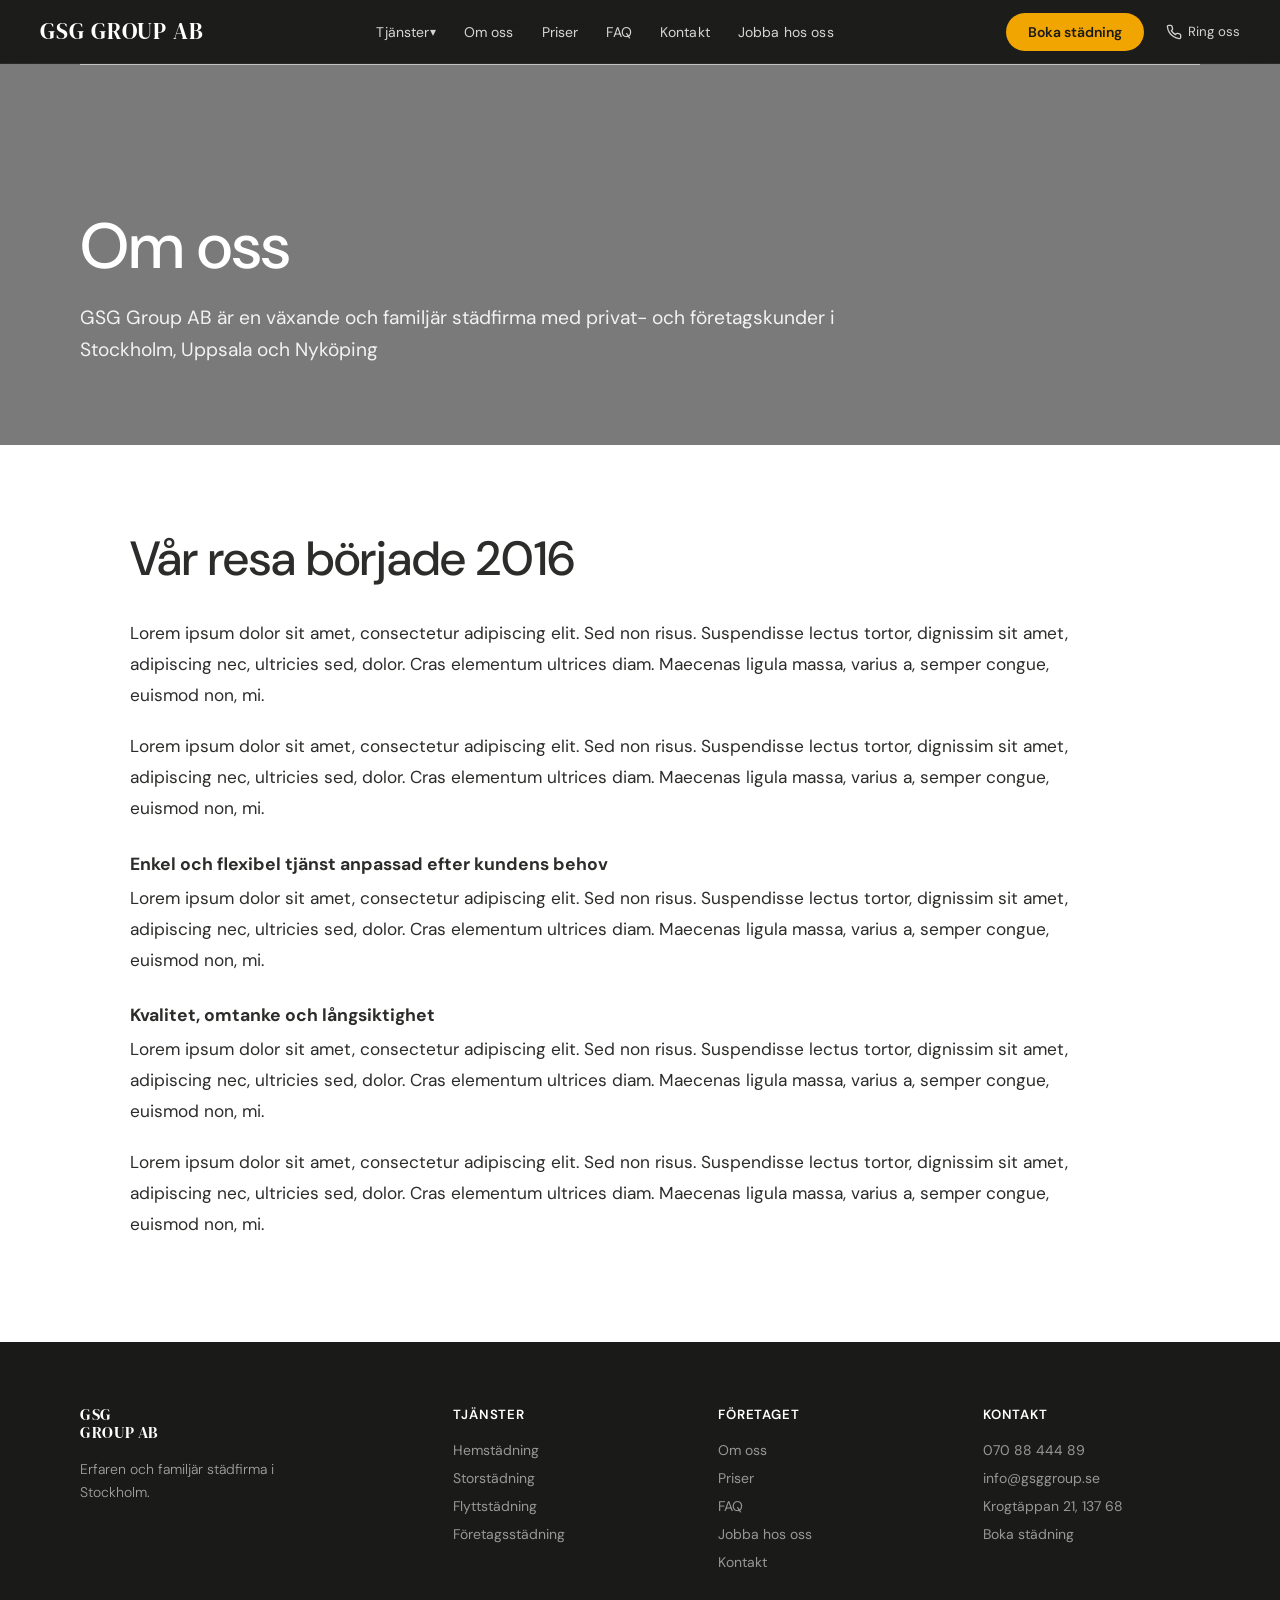
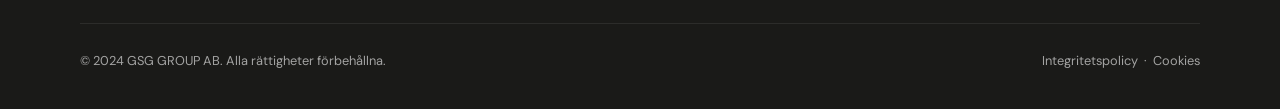
==== commit 0b84f663: "fixade gsg group, fixade service cards" ====
--- a/about.html
+++ b/about.html
@@ -42,7 +42,35 @@
       Ring oss
     </a>
   </div>
+  <button class="nav-toggle" id="navToggle" aria-label="Öppna meny" aria-expanded="false">
+    <svg width="22" height="22" viewBox="0 0 24 24" fill="none" stroke="currentColor" stroke-width="2.5" stroke-linecap="round"><line x1="3" y1="6" x2="21" y2="6"/><line x1="3" y1="12" x2="21" y2="12"/><line x1="3" y1="18" x2="21" y2="18"/></svg>
+  </button>
 </nav>
+<div class="nav-mobile" id="navMobile" role="dialog" aria-modal="true" aria-label="Navigation">
+  <div class="nav-mobile-header">
+    <a class="logo" href="index.html">GSG GROUP AB</a>
+    <button class="nav-mobile-close" id="navClose" aria-label="Stäng meny">
+      <svg width="22" height="22" viewBox="0 0 24 24" fill="none" stroke="currentColor" stroke-width="2.5" stroke-linecap="round"><line x1="18" y1="6" x2="6" y2="18"/><line x1="6" y1="6" x2="18" y2="18"/></svg>
+    </button>
+  </div>
+  <ul class="nav-mobile-links">
+    <li><a href="index.html">Hem</a></li>
+    <li><a href="index.html#services">Tjänster</a></li>
+    <li><a href="about.html">Om oss</a></li>
+    <li><a href="index.html#prices">Priser</a></li>
+    <li><a href="index.html#faq">FAQ</a></li>
+    <li><a href="contact.html">Kontakt</a></li>
+    <li><a href="jobs.html">Jobba hos oss</a></li>
+  </ul>
+  <div class="nav-mobile-cta">
+    <a href="booking.html" class="btn-book">Boka städning</a>
+    <a href="tel:07088444 89" class="nav-mobile-phone">
+      <svg viewBox="0 0 24 24" fill="none" stroke="currentColor" stroke-width="2" stroke-linecap="round" stroke-linejoin="round"><path d="M22 16.9v3a2 2 0 0 1-2.2 2 19.8 19.8 0 0 1-8.6-3.1 19.5 19.5 0 0 1-6-6 19.8 19.8 0 0 1-3.1-8.7A2 2 0 0 1 4.1 2h3a2 2 0 0 1 2 1.7c.1 1 .4 2 .7 2.9a2 2 0 0 1-.5 2.1L8.1 9.9a16 16 0 0 0 6 6l1.2-1.2a2 2 0 0 1 2.1-.5c.9.3 1.9.6 2.9.7A2 2 0 0 1 22 16.9z"/></svg>
+      070 88 444 89
+    </a>
+  </div>
+</div>
+<div class="nav-overlay" id="navOverlay"></div>
 
 
 
@@ -51,7 +79,7 @@
     <div class="page-hero-bg" style="background-image:url('https://images.unsplash.com/photo-1600607687920-4e2a09cf159d?w=1800&q=80');"></div>
     <div class="page-hero-content">
       <h1>Om oss</h1>
-      <p>Samvel Sigma är en växande och familjär städfirma med privat- och företagskunder i Stockholm, Uppsala och Nyköping</p>
+      <p>GSG Group AB är en växande och familjär städfirma med privat- och företagskunder i Stockholm, Uppsala och Nyköping</p>
     </div>
   </section>
   <section class="about-story">
--- a/css/styles.css
+++ b/css/styles.css
@@ -466,6 +466,103 @@
   /* Typing animation */
   .rotating-word { border-right: 2px solid var(--gold); }
 
+
+  /* ── HAMBURGER TOGGLE ── */
+  .nav-toggle {
+    display: none;
+    background: none;
+    border: none;
+    cursor: pointer;
+    color: var(--white);
+    padding: 4px;
+    line-height: 0;
+    flex-shrink: 0;
+  }
+
+  /* ── MOBILE NAV DRAWER ── */
+  .nav-mobile {
+    position: fixed;
+    top: 0; right: 0;
+    width: min(300px, 85vw);
+    height: 100dvh;
+    background: var(--dark);
+    z-index: 300;
+    display: flex;
+    flex-direction: column;
+    padding: 24px;
+    transform: translateX(100%);
+    transition: transform 0.3s cubic-bezier(0.4, 0, 0.2, 1);
+    overflow-y: auto;
+  }
+  .nav-mobile.open { transform: translateX(0); }
+
+  .nav-mobile-header {
+    display: flex;
+    align-items: center;
+    justify-content: space-between;
+    margin-bottom: 36px;
+  }
+  .nav-mobile-close {
+    background: none;
+    border: none;
+    cursor: pointer;
+    color: var(--white);
+    padding: 4px;
+    line-height: 0;
+    opacity: 0.7;
+    transition: opacity 0.2s;
+  }
+  .nav-mobile-close:hover { opacity: 1; }
+
+  .nav-mobile-links {
+    list-style: none;
+    display: flex;
+    flex-direction: column;
+    flex: 1;
+  }
+  .nav-mobile-links li { border-bottom: 1px solid rgba(255,255,255,0.08); }
+  .nav-mobile-links a {
+    display: block;
+    padding: 16px 4px;
+    color: rgba(255,255,255,0.82);
+    text-decoration: none;
+    font-size: 1.05rem;
+    font-weight: 400;
+    transition: color 0.2s;
+  }
+  .nav-mobile-links a:hover { color: var(--white); }
+
+  .nav-mobile-cta {
+    margin-top: 32px;
+    display: flex;
+    flex-direction: column;
+    gap: 14px;
+  }
+  .nav-mobile-cta .btn-book { text-align: center; padding: 14px 24px; }
+  .nav-mobile-phone {
+    display: flex;
+    align-items: center;
+    justify-content: center;
+    gap: 8px;
+    color: rgba(255,255,255,0.65);
+    text-decoration: none;
+    font-size: 0.9rem;
+    transition: color 0.2s;
+  }
+  .nav-mobile-phone svg { width: 16px; height: 16px; }
+  .nav-mobile-phone:hover { color: var(--white); }
+
+  /* ── NAV OVERLAY ── */
+  .nav-overlay {
+    position: fixed;
+    inset: 0;
+    background: rgba(0,0,0,0.5);
+    z-index: 250;
+    opacity: 0;
+    visibility: hidden;
+    transition: opacity 0.3s ease, visibility 0.3s ease;
+  }
+  .nav-overlay.open { opacity: 1; visibility: visible; }
 
   /* ── MEGA MENU ── */
   .nav-links li { position: relative; }
@@ -684,15 +781,72 @@
   }
 
   @media (max-width: 640px) {
+    /* ── NAV ── */
     nav { padding: 0 20px; }
     .nav-links, .nav-right { display: none; }
+    .nav-toggle { display: flex; }
+
+    /* ── HERO ── */
+    .hero-content { padding: 0 24px; max-width: 100%; }
+    .hero-headline { font-size: clamp(2rem, 8vw, 2.6rem); }
+    .hero-headline .rotating-word { min-width: unset; }
+    .hero-sub br { display: none; }
+    .hero-form {
+      width: 100%;
+      flex-direction: column;
+      border-radius: var(--radius);
+      overflow: hidden;
+    }
+    .hero-form input { padding: 14px 18px; border-bottom: 1px solid var(--border); }
+    .hero-form .divider { display: none; }
+    .hero-form button { border-radius: 0; padding: 16px; }
+    .offer-bubble { display: none; }
+
+    /* ── INTRO ── */
+    .intro {
+      grid-template-columns: 1fr;
+      padding: 48px 24px;
+      gap: 32px;
+    }
+    .intro-img { max-height: 240px; }
+
+    /* ── SERVICES ── */
+    .services { padding: 48px 24px; }
+    .service-grid { grid-template-columns: 1fr; gap: 16px; }
+
+    /* ── VALUES ── */
+    .values { padding: 48px 24px; }
+    .values-grid { grid-template-columns: 1fr; gap: 36px; margin-top: 36px; }
+
+    /* ── FAQ ── */
+    .faq {
+      grid-template-columns: 1fr;
+      padding: 48px 24px;
+      gap: 36px;
+    }
+
+    /* ── CTA ── */
+    .cta-section {
+      flex-direction: column;
+      padding: 48px 24px;
+      align-items: flex-start;
+      gap: 28px;
+    }
+    .cta-actions { flex-direction: column; width: 100%; }
+    .btn-white, .btn-outline-white { text-align: center; width: 100%; box-sizing: border-box; }
+
+    /* ── PAGE HERO (subpages) ── */
     .page-hero { padding: calc(var(--nav-h) + 40px) 24px 40px; }
     .page-hero::after { left: 24px; right: 24px; }
+
+    /* ── BOOKING ── */
     .booking-wrap { padding: 32px 16px 60px; }
     .step-intro, .form-card { padding: 24px; }
     .step-entry { flex-direction: column; }
     .btn-continue { width: 100%; text-align: center; border-radius: var(--radius); }
     .input-row, .date-row { grid-template-columns: 1fr; }
+
+    /* ── FOOTER ── */
     footer { padding: 48px 24px 32px; }
     .footer-grid { grid-template-columns: 1fr 1fr; gap: 32px; }
   }
